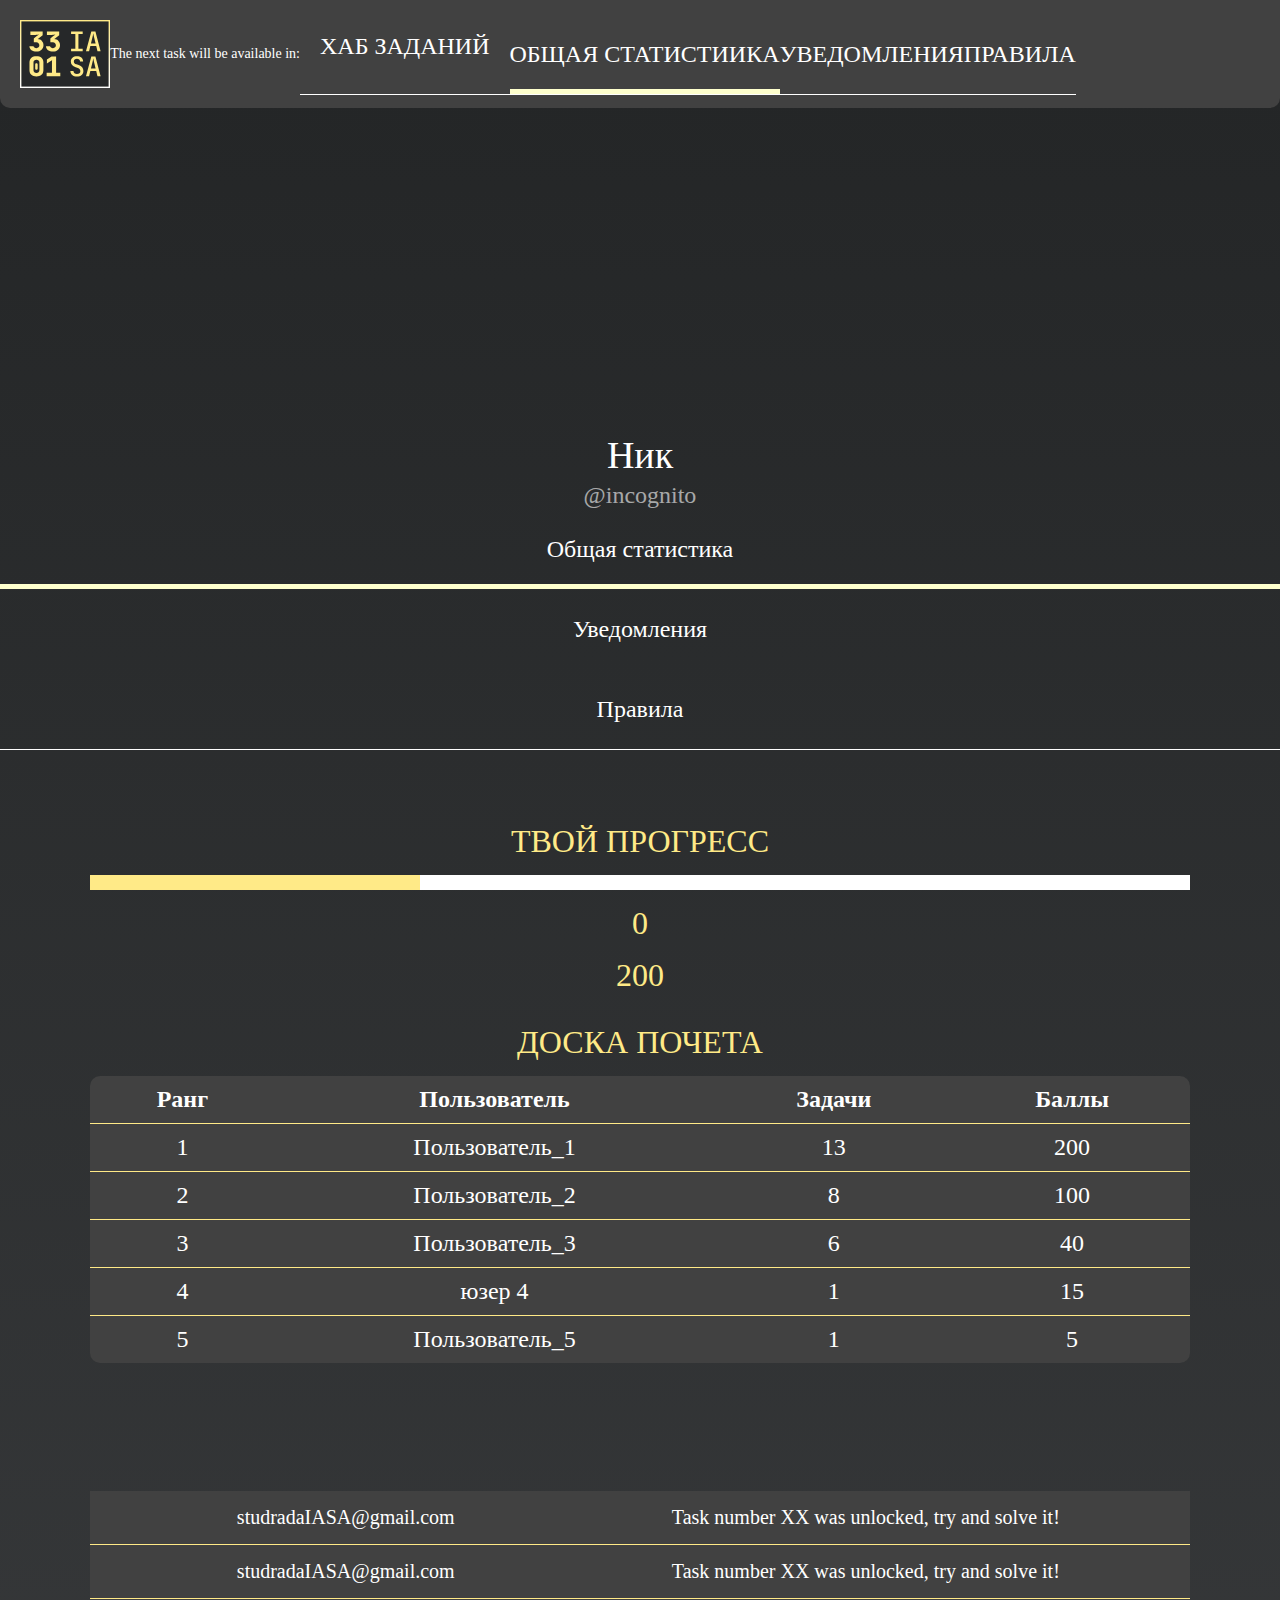
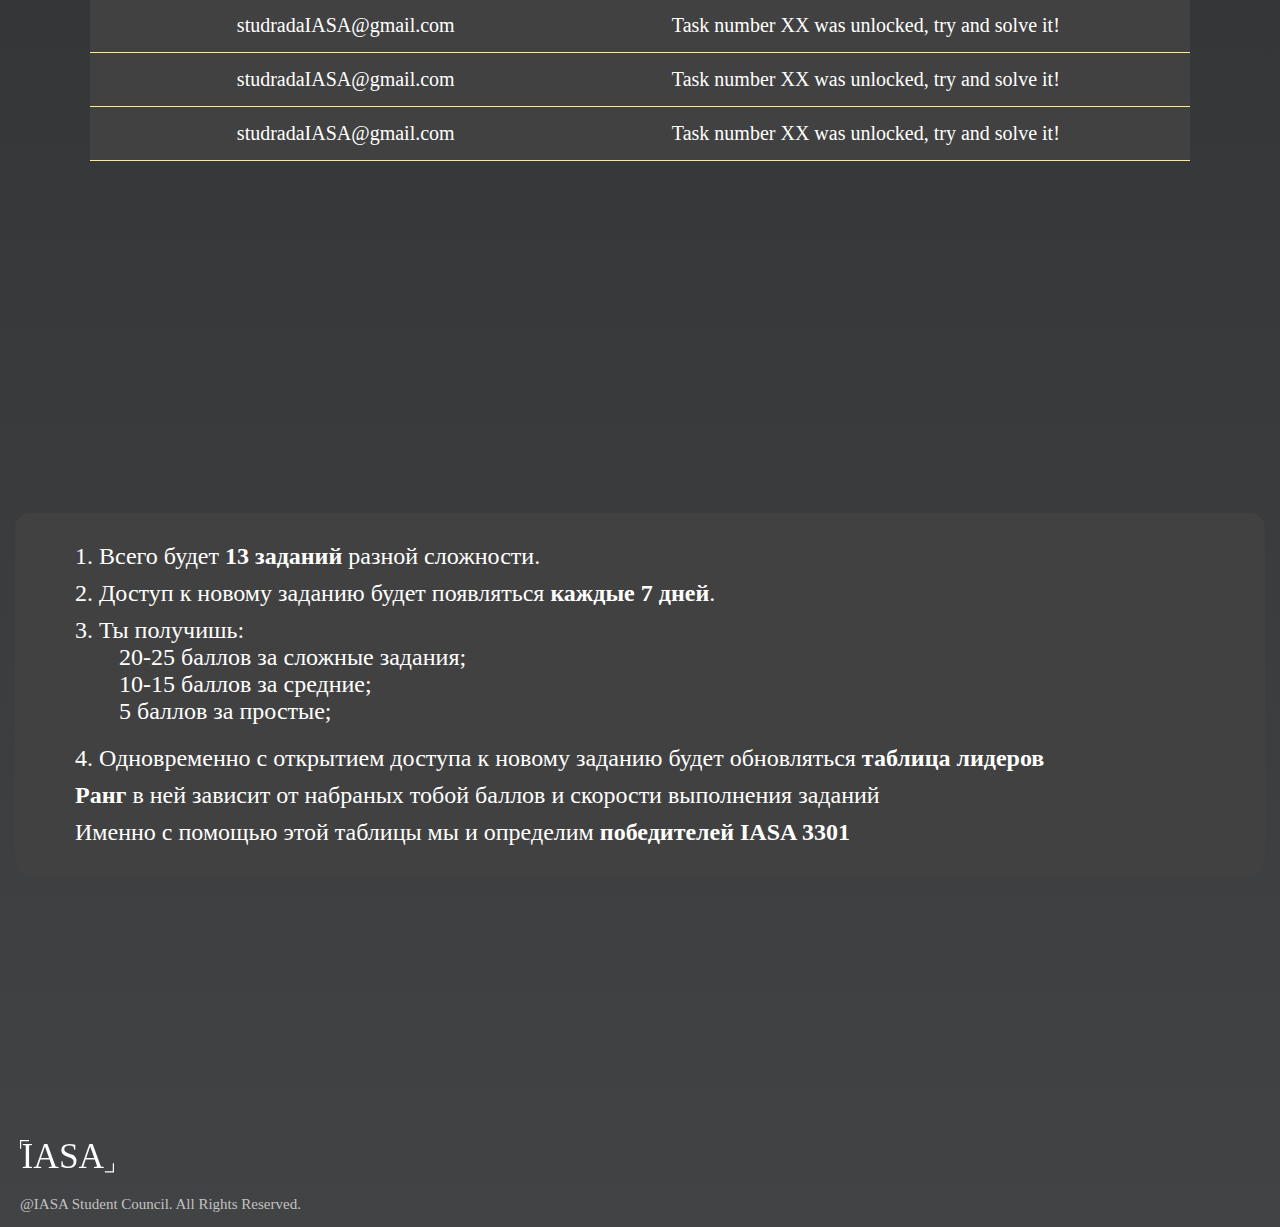
==== cab.html @ 68ad5650 "Mobile fixes 1" ====
<!DOCTYPE html>
<html lang="en">

<head>
  <meta charset="UTF-8">
  <meta name="viewport" content="width=device-width, initial-scale=1.0, shrink-to-fit=no">
  <meta http-equiv="X-UA-Compatible" content="ie=edge">
  <title>IASA 3301| Personal page</title>

  <link rel="stylesheet" type="text/css" href="https://stackpath.bootstrapcdn.com/bootstrap/4.5.0/css/bootstrap-grid.min.css">
  <link rel="stylesheet" href="fonts/sfui.css">
  <link rel="stylesheet" type="text/css" href="style.css">



</head>

<body>
  <header class="cab-header container-fluid">
    <div class="cab-header__inner container-md justify-content-between">
      <div class="picture col-2">
        <img src="img/logo-horizontal.svg" alt="">
      </div>
      <div class="timer col-4">
        <span class="timer__title">The next task will be available in:</span>
        <span class="timer__time" id="timer__time"></span>
      </div>
      <div class="menu col-2">
        <!--<div class="menu__button d-lg-none" id="menu__button">
          <img src="img/hamburger.svg" alt="">
        </div>
        <div class="menu_list d-none"></div>
        -->
        <nav class="site-navbar">

        <!-- site menu/nav -->
        <ul id="cab-triggers" class="triggers-holder d-flex d-lg-none">
          <li id="cab-trigger" class="cab-trigger"><a href="./tasks.html">Хаб заданий</a></li>
          <li id="cab-trigger-1" class="t-active cab-trigger">ОБЩАЯ СТАТИСТИИКА</li>
          <li id="cab-trigger-2" class="cab-trigger">УВЕДОМЛЕНИЯ</li>
          <li id="cab-trigger-3" class="cab-trigger">ПРАВИЛА</li>
        </ul>

        <!-- nav-toggler for mobile version only -->
        <button class="nav-toggler">
          <span></span>
        </button>
      </nav>
      </div>
    </div>
  </header>
  <main class="cab-main container-fluid">
    <div class="cab-main__inner container-md">
      <div class="cab-main-row row">
        <div class="cab-profile col-xs-12 col-sm-12 col-md-12 col-lg-3">
          <div class="img-holder"><img src="" alt=""></div>
          <div class="text" id="name-holder">Ник</div>
          <div class="text" id="tag-holder">@incognito</div>
        </div>
        <div class="col-xs-12 col-sm-12 col-md-12 col-lg-8">

          <div class="cab-tabs-holder container-fluid">
            <div class="row">
              <ul id="cab-triggers" class="triggers-holder row d-none d-sm-none d-md-nonde d-lg-flex justify-content-around">
                <li id="cab-trigger-1" class="t-active cab-trigger col-auto">Общая статистика</li>
                <li id="cab-trigger-2" class="cab-trigger col-auto">Уведомления</li>
                <li id="cab-trigger-3" class="cab-trigger col-auto">Правила</li>
              </ul>
              <div class="cab-tab container-fluid" id="cab-tabs-1">
                <div class="row"><h1 class="heading_holder">ТВОЙ ПРОГРЕСС</h1></div>

                <div class="progressbar row"><div class="progress" id="progress"></div></div>
                <div class="numbers row justify-content-between">
                  <span><h1 class="heading_holder">0</h1></span>
                  <span><h1 class="heading_holder">200</h1></span>
                </div>
                <div class="row"><h1 class="heading_holder">ДОСКА ПОЧЕТА</h1></div>
                <table id="users-table" class="users-table">
                 <tr>
                   <th>Ранг</th>
                   <th>Пользователь</th>
                   <th>Задачи</th>
                   <th>Баллы</th>
                 </tr>
                 <tr>
                   <td>1</td>
                   <td>Пользователь_1</td>
                   <td>13</td>
                   <td>200</td>
                 </tr>
                 <tr>
                   <td>2</td>
                   <td>Пользователь_2</td>
                   <td>8</td>
                   <td>100</td>
                 </tr>
                 <tr>
                   <td>3</th>
                   <td>Пользователь_3</th>
                   <td>6</th>
                   <td>40</th>
                 </tr>
                 <tr>
                   <td>4</th>
                   <td>юзер 4</th>
                   <td>1</th>
                   <td>15</th>
                 </tr>
                 <tr>
                   <td>5</th>
                   <td>Пользователь_5</th>
                   <td>1</th>
                   <td>5</th>
                 </tr>
                </table>
              </div>
              <div class="d-none row cab-tab container-fluid" id="cab-tabs-2">
                <table id="notific-table" class="notific-table container-fluid">
                 <tr class="row">
                   <td class="col-1"><img src="img/circle.svg" alt=""></td>
                   <td class="col-5">studradaIASA@gmail.com</td>
                   <td class="col-6">Task number XX was unlocked, try and solve it!</td>
                 </tr>
                 <tr class="row">
                   <td class="col-1"><img src="img/circle.svg" alt=""></td>
                   <td class="col-5">studradaIASA@gmail.com</td>
                   <td class="col-6">Task number XX was unlocked, try and solve it!</td>
                 </tr>
                 <tr class="row">
                   <td class="col-1"><img src="img/circle.svg" alt=""></td>
                   <td class="col-5">studradaIASA@gmail.com</td>
                   <td class="col-6">Task number XX was unlocked, try and solve it!</td>
                 </tr>
                 <tr class="row">
                   <td class="col-1"><img src="img/circle.svg" alt=""></td>
                   <td class="col-5">studradaIASA@gmail.com</td>
                   <td class="col-6">Task number XX was unlocked, try and solve it!</td>
                 </tr>
                 <tr class="row">
                   <td class="col-1"><img src="img/circle.svg" alt=""></td>
                   <td class="col-5">studradaIASA@gmail.com</td>
                   <td class="col-6">Task number XX was unlocked, try and solve it!</td>
                 </tr>
                </table>
              </div>
              <div class="d-none row justify-content-around cab-tab container-fluid" id="cab-tabs-3">
                <div class="container-fluid rules-block">
                  <p>1. Всего будет <b>13 заданий</b> разной сложности.</p>
                  <p>2. Доступ к новому заданию будет появляться <b>каждые 7 дней</b>.</p>
                  <p>3. Ты получишь:
                    <div class="rules-tasks">
                      <div class="circle">
                        <img src="img/circle-r.svg" alt="">
                      </div>
                      <div class="text">20-25 баллов за сложные задания;</div>
                    </div>
                    <div class="rules-tasks">
                      <div class="circle">
                        <img src="img/circle-y.svg" alt="">
                      </div>
                      <div class="text">10-15 баллов за средние;</div>
                    </div>
                    <div class="rules-tasks">
                      <div class="circle">
                        <img src="img/circle-g.svg" alt="">
                      </div>
                      <div class="text">5 баллов за простые;</div>
                    </div>
                  </p>

                  <p>4. Одновременно с открытием доступа к новому заданию будет обновляться <b>таблица лидеров</b></p>
                  <p><b>Ранг</b> в ней зависит от набраных тобой баллов и скорости выполнения заданий</p>
                  <p>Именно с помощью этой таблицы мы и определим <b>победителей IASA 3301</b></p>
                </div>
              </div>
            </div>


          </div>

        </div>
      </div>
  </main>
  <footer class="cab-footer container-fluid">
    <div class="container-md">
      <div class="row">
        <div class="col-4">
          <img id="f-logo" src="img/logo-SC.svg" alt="">
        </div>
        <div class="d-flex social-block col-8 col-md-6">
          <div class="row" style="margin:0;">
            <a href="/" class="social"><img src="img/inst.svg" alt=""></a>
            <a href="/" class="social"><img src="img/tlgr.svg" alt=""></a>
            <a href="/" class="social"><img src="img/link.svg" alt=""></a>
            <a href="/" class="social"><img src="img/face.svg" alt=""></a>
          </div>
          <div class="row" style="margin:0;font-size: 15px;">
            <p>@IASA Student Council. All Rights Reserved.</p>
          </div>
        </div>
      </div>
    </div>
  </footer>
  <script src="https://code.jquery.com/jquery-3.5.1.slim.min.js" integrity="sha384-DfXdz2htPH0lsSSs5nCTpuj/zy4C+OGpamoFVy38MVBnE+IbbVYUew+OrCXaRkfj" crossorigin="anonymous"></script>
  <script src="https://cdnjs.cloudflare.com/ajax/libs/gsap/1.18.0/TweenMax.min.js" type="text/javascript">

  </script>
  <script src="tabs.js" type="text/javascript"></script>
  <script src="timer.js" type="text/javascript"></script>
  <script src="menu.js" type="text/javascript">

  </script>
</body>

</html>
---- style.css ----
@font-face{
  font-family: 'JetBrains Mono';
  src: url('https://cdn.jsdelivr.net/gh/JetBrains/JetBrainsMono/web/woff2/JetBrainsMono-Regular.woff2') format('woff2'),
  url('https://cdn.jsdelivr.net/gh/JetBrains/JetBrainsMono/web/woff/JetBrainsMono-Regular.woff') format('woff'),
  url('https://cdn.jsdelivr.net/gh/JetBrains/JetBrainsMono/ttf/JetBrainsMono-Regular.ttf') format('truetype');
  font-weight: 400;
  font-style: normal;
}

b {
  font-family: "SF UI Display Medium";
}

@media (min-width: 576px) {
  .cab-tab {
    min-height: 50vh !important;
    border-radius: 0 0 15px 15px;
  }

  .cab-main .cab-tab {
    min-height: 70vh !important;
  }
}

@media (min-width: 768px) {
  .users-table {
    font-size: 24px !important;
  }
  .heading_holder {
    font-size: 32px !important;
  }
}

@media (min-width: 992px) {
  .personal_cab {
    width: 60% !important;
  }

  .timer span:last-child {
    font-size: 24px;
  }

}

@media (min-width: 1200px) {

}

*, *::after, *::before {
  box-sizing: border-box;
  margin: 0;
  padding: 0;
}

body {
  min-height: 100vh;
  width: 100%;
  display: flex;
  flex-direction: column;
  justify-content: space-between;
  background-color: transparent;
  line-height: 1;
  background-image: linear-gradient(#232526, #414345);
}

a:hover, button:hover, a:focus, button:focus {
  outline: none !important;
}


html {
  min-height: 100vh;

}

p {
  font-family: "SF UI Display Light", serif;
}

.full-height {
  height: 100vh;
}

.title {
  display: flex;
  flex-direction: column;
  position: relative;
  height: 100vh;
  padding: 5%;
}

.title>a {
  display: block;
  width: 10vh;
  height: 10vh;
}

#pic-main {
  width: 100%;
  height: auto;
}

#pic-sec {
  width: 100%;
  height: auto;
}

#arrow {
  width: 2vw;
  height: 2vw;
  position: absolute;
  right: 2.5vw;
  bottom: 2.5vw;
}

#tabs {
  min-height: 100vh;
  display: flex;
  flex-direction: column;
  align-items: center;
  color: #fff;
  font: 24px "SF UI Display Medium";
  padding: 0;
}

#tabs h1 {
  font-size: 30px;
  font-weight: medium;
  font-family: "SF UI Display Medium";
}

#tabs hr {
  width: 65%;
  height: 5px;
  background-color: #FFEA88;
}

.triggers-holder {
  width:100%;
  list-style-type: none;
  padding: 0;
  margin: 0;
  font-family: "SF UI Display Medium";
}

#tabs li {
  display: block;
}


#triggers {
  float: left;
  z-index: 5;
  font-size: 32px;
}

#trigger-1 {
  height: 80px;
  text-align: center;
  line-height: 80px;
  border-radius: 15px 15px 0 0;
  background-color: #76797C;
  cursor: pointer;
}


#trigger-2 {
  height: 80px;
  text-align: center;
  line-height: 80px;
  border-radius: 15px 15px 0 0;
  background-color: #595C5F;
  cursor: pointer;
}

#trigger-3 {
  height: 80px;
  text-align: center;

  line-height: 80px;
  border-radius: 15px 15px 0 0;
  background-color: #414141;
  cursor: pointer;
}
.tabs-container {
  padding: 0;
}

.tabs-1 {
  flex-direction: row !important;
  width: 100%;
  min-height: 100vh;
  margin: 0;
  background-color: #76797C;
}

.text {
  display: flex;
  flex-direction: column;
}

.text * {
  margin-top: 15px;
  line-height: 1.15em;
}

.picture {
  display: flex;
  flex-direction: column;
  justify-content: center;
}

.picture img {
  width: auto;
  height: 100%;
}

.tabs-2 {
  flex-direction: row !important;
  width: 100%;
  margin: 0;
  background-color: #595C5F;
  min-height: 100vh;
}

.tabs-3 {
  width: 100%;
  margin: 0;
  background-color: #414141;
  align-items: center;
  min-height: 100vh;
}

.tabs-container {
  display: flex;
  flex-direction: column;
  align-items: center;
}

#logo-v {
  width: 7vw;
  margin-top: 4vh;
}

.login {
  font-size: 24px;
  line-height: 60px;
  border-radius: 15px;
  height: 60px;
  display: flex;
  flex-direction: row;
  background-color: #2A2B2D;
  text-decoration: none;
  justify-content: space-around;
}

a.login:visited {
  color: white;
}

a.login:hover {
  color: white;
}

#f-logo {
  height: 40px;
  width: auto;
  margin-right: 15px;
}

.social {
  margin-right: 15px;
}

.base-footer {
  margin: 60px 0 !important;
}

.base-footer > div {
  flex-direction: column;

}

.cab-header {
  height: 12vh;
  display: flex;
  flex-direction: column;
  align-items: stretch;
  position: relative;
  color: white;
  padding: 20px;
  border-radius: 0px 0px 10px 10px;
  background-color: #414141;
}

.cab-header .picture {
  flex-direction: row;
  justify-content: start;
  padding: 0;
}

.cab-header__inner {
  max-height: 100%;
  display: flex;
  flex-direction: row;
  padding: 0;
}

.timer {
  display: flex;
  flex-direction: column;
  justify-content: center;
  font: 14px "JetBrains Mono";
  padding: 0;
}

.timer span {
  width: 100%;
  height: auto;
  text-align: center;
  font-size: 1em;
}



.menu {
  display: flex;
  flex-direction: column;
  justify-content: center;
  padding: 0;
  position: static;
}

.menu__button {
  display: flex;
  flex-direction: row;
  justify-content: end;
  height: 100%;
  width: 100%;
  padding: 10%;
}

.menu__button img {
  height: 100%;
  width: auto;
}

.cab-footer {
  color: #C2C2C2;
  padding: 15px 20px;
}

img[src="img/logo-SC.svg"] {
  filter: invert(100%) sepia(0%) saturate(7498%) hue-rotate(58deg) brightness(110%) contrast(101%);
}

.cab-footer .social-block {
  flex-direction: column;
}


.cab-main__inner {
  display: flex;
  flex-direction: row;
  justify-content: space-between;
  color: white;
  padding: 0;
}

.cab-main {
  min-height: 60vh;
  height: 100%;
  padding: 30px 0;
}

.cab-profile {
  padding: 0;
  display: flex;
  flex-direction: column;
  align-items: center;
}

.cab-profile__inner {
  padding: 0;
}

.cab-profile .img-holder {
  width: 30vmin;
  height: 30vmin;
  background-image: url("img/profile-background.svg");
  background-size: cover;
}

.cab-profile #name-holder {
  padding: 25px 0 5px 0;
  font: 38px "SF UI Display Medium";
}

#tag-holder {
  font: 24px "SF UI Display Medium";
  color: rgba(255, 255, 255, .6);
}

#triggers {
  font-size: 32px;
}

#cab-triggers {
  font-size: 24px;
}

#cab-trigger-1 {
  height: 80px;
  text-align: center;
  line-height: 80px;
  border-radius: 15px 15px 0 0;
  cursor: pointer;
}


#cab-trigger-2 {
  height: 80px;
  text-align: center;
  line-height: 80px;
  border-radius: 15px 15px 0 0;
  cursor: pointer;
}

#cab-trigger-3 {
  height: 80px;
  text-align: center;
  line-height: 80px;
  border-radius: 15px 15px 0 0;
  cursor: pointer;
}

.cab-trigger:hover {
  border-bottom: 3px solid #FEFFE4;
}

.cab-trigger.t-active {
  border-bottom: 5px solid #FEFFCD;
}

#cab-triggers {
  border-bottom: 1px solid #fff;
}
.cab-main-row {
  width: 100%;
  flex-direction: row;
  justify-content: space-between;
  color: white;
  padding: 0;
  margin: 0;
}

.cab-tab {
  width: 100%;
  display: flex;
  flex-direction: column;
  margin: 0;
  padding: 4.5% 7% 5.5% 7%;

}

.cab-tabs-holder {
  padding: 0;
  flex-direction: column;
}

.progressbar {
  background: #fff;
  height: 15px;
}

.progress {
  height: 100%;
  width: 30%;
  background: #FFEA87;
}

.cab-tab h1.heading_holder {
  font: 24px "JetBrains Mono";
  color: #FFEA87;
  text-align: center;
  margin: 15px auto;
}

.users-table {
  width: 100%;
  color: #fff;
  font: 12px "SF UI Display Medium";
  font-weight: normal;
  border-radius: 10px;
  background: #414141;
  border-collapse: collapse;
}

.users-table tr {
  border-bottom: 1px solid #FFEA87;
  text-align: center;
}

.users-table td, .users-table th {
  padding: 10px 15px;
}

.users-table tr:last-child {
  border: none;
}

.notific-table {
  width: 100%;
  color: #fff;
  font: 20px "SF UI Display Medium";
  border-collapse: collapse;
}

.notific-table tr {
  border-bottom: 1px solid #FFEA87;
  text-align: center;
  background: #414141;
  border-radius: 10px;
}

.notific-table td {
  padding: 15px 20px;
}

#cab-tabs-3 {
  padding: 50px 15px;
}

.rules-block {
  border-radius: 15px;
  padding: 20px 60px 30px 60px;
  background: #414141;
  font: 24px "SF UI Display Light";
}

.rules-block p {
  padding-top: 10px;
}

.rules-tasks {
  display: flex;
  flex-direction: row;
  width: 100%;
}

.circle {
  width: 29px;
  height: auto;
  margin-left: 15px;
}

.personal_cab {
  border: double 1px transparent;
  border-radius: 45px;
  background-image: linear-gradient(#5C5C5C, #5C5C5C), radial-gradient(circle at top left, #FFEA87 ,#FFF);
  background-origin: border-box;
  background-clip: content-box, border-box;
  justify-self: flex-end;
}

.personal_cab a{
  text-decoration: underline transparent;

}

.personal_cab .row {
  margin: 0;
}

.avatar-holder {
  padding: 0;
  width:auto;
}

.text-holder {
  padding: 0;
}

.profile-link .row:last-child {
  justify-content: end;
  height: 100%;
}

.personal_cab p{
  display: flex;
  width: 100%;
  text-align: center;
  text-decoration: none;
  color: #FFF;
  font-size: 16px;
  margin: auto  0;
  margin-right: 22.5px;
  margin-left: 10px;

}

.avatar{
  width: auto;
  height: 100%;
}


.task_num{
  font-family: JetBrains Mono, monospace;
  font-style: normal;
  font-weight: normal;
  font-size: 35px;
  /* or 35px */
  margin-top: 40px;
  text-align: center;

  color: #FEFFCD;
}

.task_lvl{
  margin-top: 40px;
  margin-left: 27.5%;
  color: #FEFFCD;
}

.task{
  height: 320px;
  width: 320px;
  margin-left: 30px;
  background-color: #76797C;
  margin-bottom: 100px;
  margin-top: 70px;
  border-radius: 10px;
  border: none;
  font-family: SF UI Display, serif;
  font-style: normal;
  font-weight: normal;
  font-size: 150px;
  line-height: 100%;

  color: #FFFFFF;
}

.task_1_container{
  margin-top: 0%;
  margin-left: 16%;
}

.task_2_container{
  margin-top: -12%;
  margin-left: 16%;
}

.task_3_container{
  margin-left: 33%;
}

#closed{
  background-image: url("img/Lock.svg");
  background-repeat: no-repeat;
  background-position: center;
  pointer-events: none;

}

.task p{
  font-family: SF UI Display, serif;
  font-style: normal;
  font-weight: normal;
  font-size: 150px;

  text-align: center;

  color: #FFFFFF;
}

.modal {
  position: fixed;
  top: 50%;
  left: 50%;
  transform: translate(-50%, -50%) scale(0);
  transition: 200ms ease-in-out;
  border: 0px solid;
  border-radius: 10px;
  z-index: 10;
  color: #FFF;
  background: linear-gradient(180deg, #232526 0%, #414345 92.19%);
  width: 945px;
  max-width: 80%;
}

.modal.active {
  transform: translate(-50%, -50%) scale(1);
}

.modal-header {
  padding: 10px 15px;
  display: flex;
  justify-content: space-between;
  align-items: center;
  text-align: center;
  margin-bottom: 50px;
}

.modal-header .modal-title {
  margin-top: 5px;
  margin-left: 5px;
  font-family: SF UI Display, serif;
  font-style: normal;
  font-weight: normal;
  font-size: 40px;
}

.modal-header .close-button {
  cursor: pointer;
  border: none;
  outline: none;
  background: none;
  color: #FFF;
  font-size: 2.5rem;
  font-weight: bold;
}

.modal-body {
  justify-content: center;
  padding: 10px 15px;
}

.task1{
  margin-left: 10%;
  margin-bottom: 50px;
}

.task2{
  margin-left: 36%;
  margin-bottom: 50px;
  width: 250px;
}

.task2txt{
  margin-left: 22%;
  margin-bottom: 50px;
  width: 699px;
  height: 79px;


  font-family: JetBrains Mono, serif;
  font-style: normal;
  font-weight: normal;
  font-size: 18px;
  line-height: 22px;
  display: flex;
  align-items: center;
  text-align: center;

  color: #FFFFFF;
}

.task3{
  width: 657px;
  height: 319px;
  margin-left: 15%;
  margin-bottom: 20px;
}

.task4img{
  margin-left: 11.5%;
  margin-bottom: 30px;
}

.task9img{
  width: 354px;
  height: 360px;
  margin-left: 31%;
  margin-bottom: 30px;
}

.task4{
  margin-left: 11%;
  margin-bottom: 10px;
  color: #FFEA87;


  font-family: JetBrains Mono, monospace;
  font-style: normal;
  font-weight: normal;
  font-size: 28px;
  display: flex;
  align-items: center;
}

.task6img{
  margin-bottom: 40px;
  margin-left: 32%;
}

.task7{
  font-family: "SF UI Display", serif;
  font-weight: lighter;
  font-size: 36px;
  text-align: center;
  margin-bottom: 60px;
}
.task8{
  font-family: JetBrains Mono,monospace;
  font-style: normal;
  font-weight: normal;
  font-size: 12px;
  margin-bottom: 40px;

  text-align: center;

  color: #FFFFFF;
}

.task8head{
  font-family: SF UI Display, serif;
  font-style: normal;
  font-weight: normal;
  font-size: 24px;
  text-align: center;
  margin-bottom: 40px;

  color: #FFFFFF;

}

.task11head{
  font-family: SF UI Display,serif;
  font-style: normal;
  font-weight: normal;
  font-size: 24px;
  /* identical to box height */
  text-align: center;
  margin-bottom: 70px;
  color: #FFFFFF;
}

.task11{
  font-family: SF UI Display;
  font-style: normal;
  font-weight: normal;
  font-size: 24px;
  line-height: 29px;
  margin-left: 10%;
  text-indent: 15px;
  margin-bottom: 50px;
  color: #FFFFFF;
}

.task11 a{
  color: #FEFFCD;;
}

.task12{
  font-family: JetBrains Mono, monospace;
  font-style: normal;
  font-weight: normal;
  font-size: 18px;
  line-height: 22px;

  color: #FFFFFF;
  width: 821px;
}

.task13txt{
  margin-left: 11%;
  margin-bottom: 50px;
  width: 699px;
  height: 79px;


  font-family: JetBrains Mono, serif;
  font-style: normal;
  font-weight: normal;
  font-size: 18px;
  line-height: 22px;
  text-align: center;

  color: #FFFFFF;
}

.task12hint{
  font-family: SF UI Display;
  font-style: normal;
  font-weight: normal;
  font-size: 30px;
  line-height: 36px;
  text-align: center;
  margin-top: 30px;
  margin-bottom: 30px;
  color: #FFFFFF;

}

.answer p{
  margin-left: 15%;
  margin-bottom: 30px;
  font-size: 36px}

.answer input{
  width: 480px;
  height: 51px;
  color: #FFF;
  font-size: 32px;
  margin-left: 10px;
  border: double 1px transparent;
  border-radius: 10px;
  background-image: linear-gradient(#5C5C5C, #5C5C5C), radial-gradient(circle at top left, #FFEA87 ,#FFF);
  background-origin: border-box;
  background-clip: content-box, border-box;
}

.submit{
  width: 182px;
  height: 51px;
  align-content: center;
  margin-left: 40%;
  margin-bottom: 20px;
  color: #FFF;
  font-family: "SF UI Display", serif;
  font-size: 30px;
  background: #76797C;
  border: 1px solid #FFFFFF;
  box-sizing: border-box;
  border-radius: 25px;
}
#overlay {
  position: fixed;
  opacity: 0;
  transition: 200ms ease-in-out;
  top: 0;
  left: 0;
  right: 0;
  bottom: 0;
  background-color: rgba(0, 0, 0, .5);
  pointer-events: none;
}

#overlay.active {
  opacity: 1;
  pointer-events: all;
}

#active1{
  background: linear-gradient(180deg, #88FF64 0%, #D7FCCC 100%);
  color: #252728;
}

#active2{
  background: linear-gradient(180deg, #FF9900 0%, #FFB74A 47.92%, #FBDCAD 100%);
  color: #252728;
  border: none;
}

#active3{
  background: linear-gradient(180deg, #E35E5E 0%, #F47979 47.4%, #FFA0A0 100%);
  color: #252728;
  border: none;
}

.task_lvl_HARD {
  margin-top: 40px;
  margin-left: 20%;
  color: #FEFFCD;
}

#carousel {
  display: flex;
  flex-direction: column-reverse;
}

.carousel-inner {
  height: 90vh;
}

.carousel-indicators li {
  width: 10px;
  height: 10px;
  border-radius: 100%;
}

.toggle {
    align-items: center;
    cursor: pointer;
    display: flex;
    flex-flow: row nowrap;
    justify-content: space-between;
    z-index: 55;
}

.toggle .text {
      font-size: 18px;
      transform: translate3d(0,0,0);
}

.menu-container {
  display: flex;
  justify-content: end;
}

.menu .icon {
    display: block;
    height: 25px;

    width: 35px;
    transform: rotateZ(0);
}

.menu .icon div {
    background-color: #fff;
    height: 2px;
    left: 0;
    position: absolute;
    width: 100%;
}

.menu .icon div.middle {
    top: 50%;
    transform: translateY(-50%);
}

.menu .icon div.bottom {
    bottom: 0;
}

.navbar-area {
  background: rgba(0,0,0,.6);
  border-bottom: 1px solid #000;
}
.site-navbar {
  display: flex;
  justify-content: space-between;
  align-items: center;
}
a.site-logo {
  font-size: 26px;
  font-weight: 800;
  text-transform: uppercase;
  color: #fff;
  text-decoration: none;
}
.site-navbar ul {
  margin: 0;
  padding: 0;
  list-style: none;
  display: flex;
}
.site-navbar ul li a {
  color: #fff;
  padding: 20px;
  display: block;
  text-decoration: none;
  text-transform: uppercase;
}
.site-navbar ul li a:hover {
  background: rgba(255,255,255,.1);
}
/* navbar regular css end */


/* nav-toggler css start */
.nav-toggler {
  border: 3px solid #fff;
  padding: 5px;
  background-color: transparent;
  cursor: pointer;
  height: 39px;
  display: none;
}
.nav-toggler span,
.nav-toggler span:before,
.nav-toggler span:after {
  width: 28px;
  height: 3px;
  background-color: #fff;
  display: block;
  transition: .3s;
}
.nav-toggler span:before {
  content: '';
  transform: translateY(-9px);
}
.nav-toggler span:after {
  content: '';
  transform: translateY(6px);
}
.nav-toggler.toggler-open span {
  background-color: transparent;
}
.nav-toggler.toggler-open span:before {
  transform: translateY(0px) rotate(45deg);
}
.nav-toggler.toggler-open span:after {
  transform: translateY(-3px) rotate(-45deg);
}

@media screen and (max-width: 992px) {
  .container {
    max-width: 720px;
  }
  /* navbar css for mobile start */
  .nav-toggler{
    display: block;
  }
  .site-navbar {
    min-height: 60px;
    display: flex;
    justify-content: end;
  }
  .site-navbar ul {
      position: absolute;
      width: 100%;
      height: 88vh;
      left: 0;
      top: 12vh;
      flex-direction: column;
      align-items: center;
      border-top: 1px solid #444;
      background-color: rgba(0,0,0,.75);
      max-height: 0;
      overflow: hidden;
      transition: .3s;
      z-index: 50;
    }
  .site-navbar ul li {
    width: 100%;
    text-align: center;
  }
  .site-navbar ul li a {
    padding: 25px;
  }

  .site-navbar ul.open {
    max-height: 100vh;
    overflow: visible;
  }
  .intro-area h2 {
    font-size: 36px;
    margin-bottom: 15px;
  }
  /* navbar css for mobile end */
}
/* mobile breakpoint end */
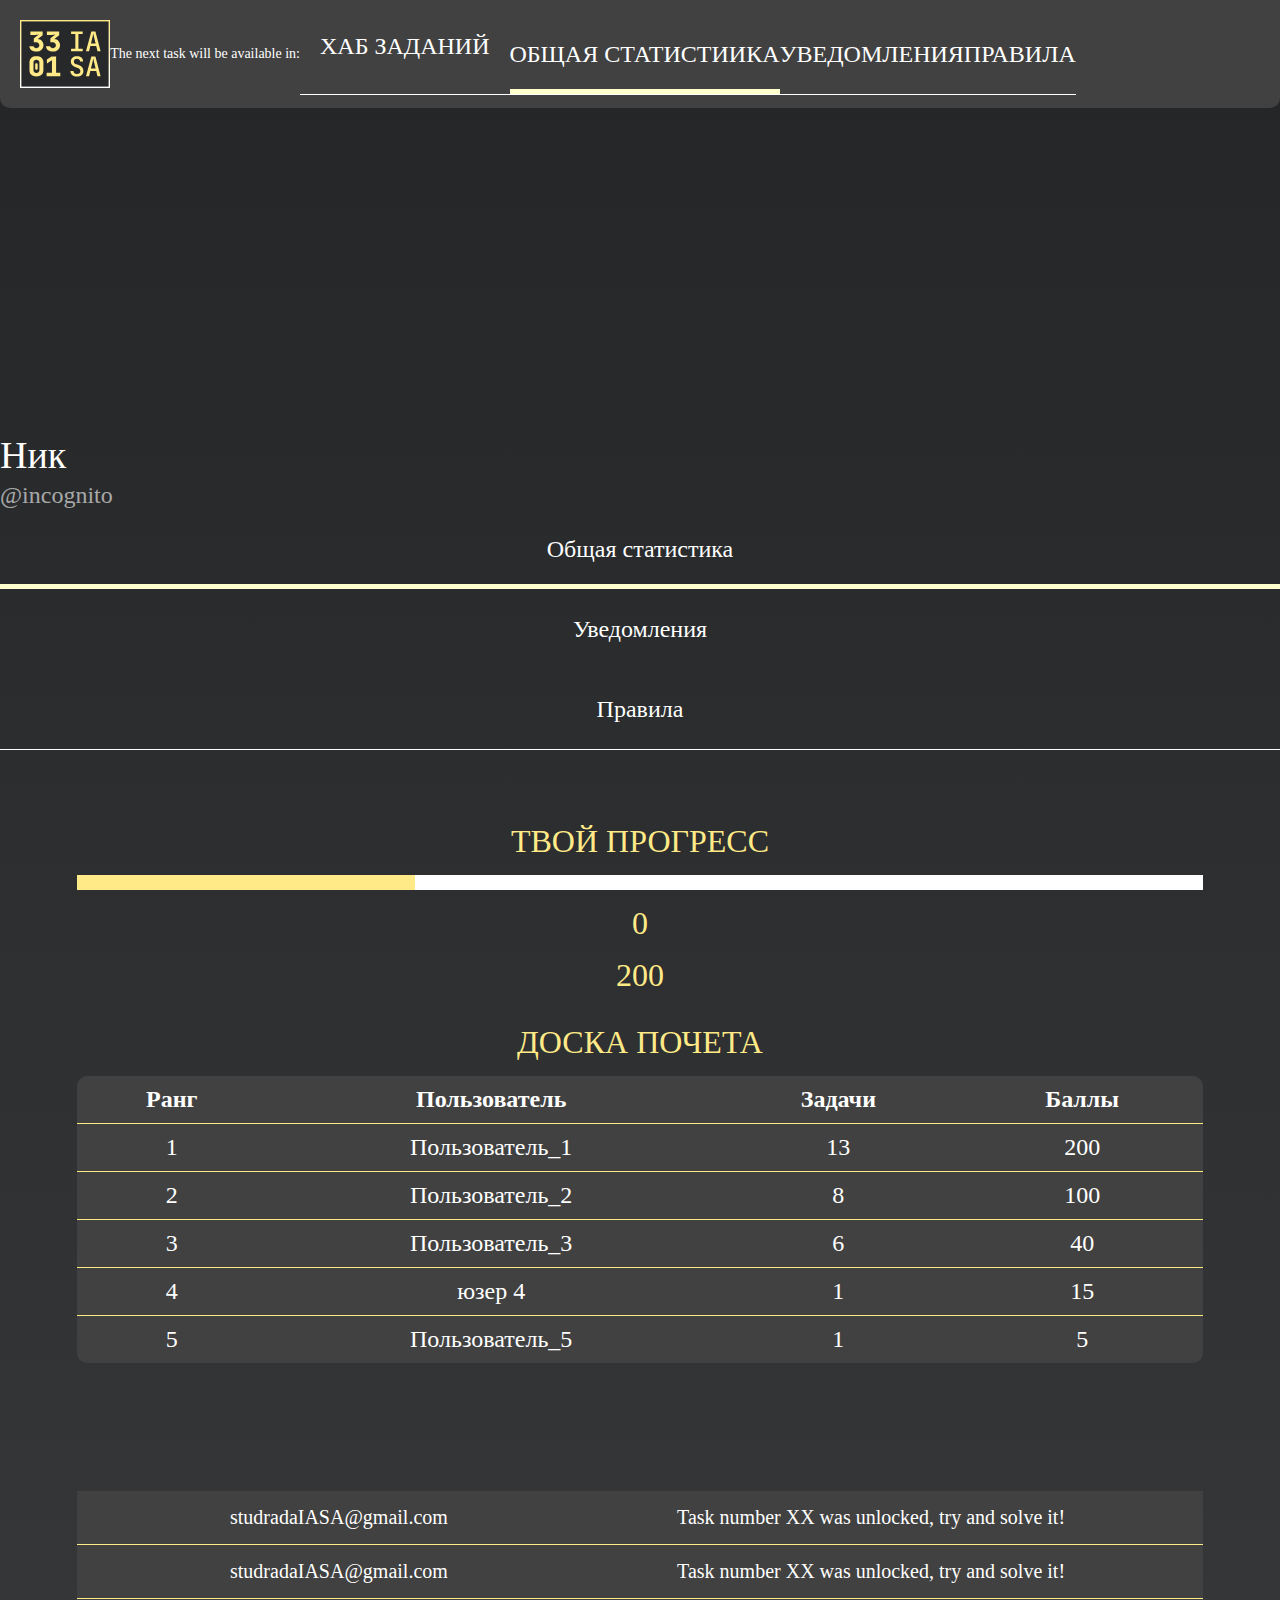
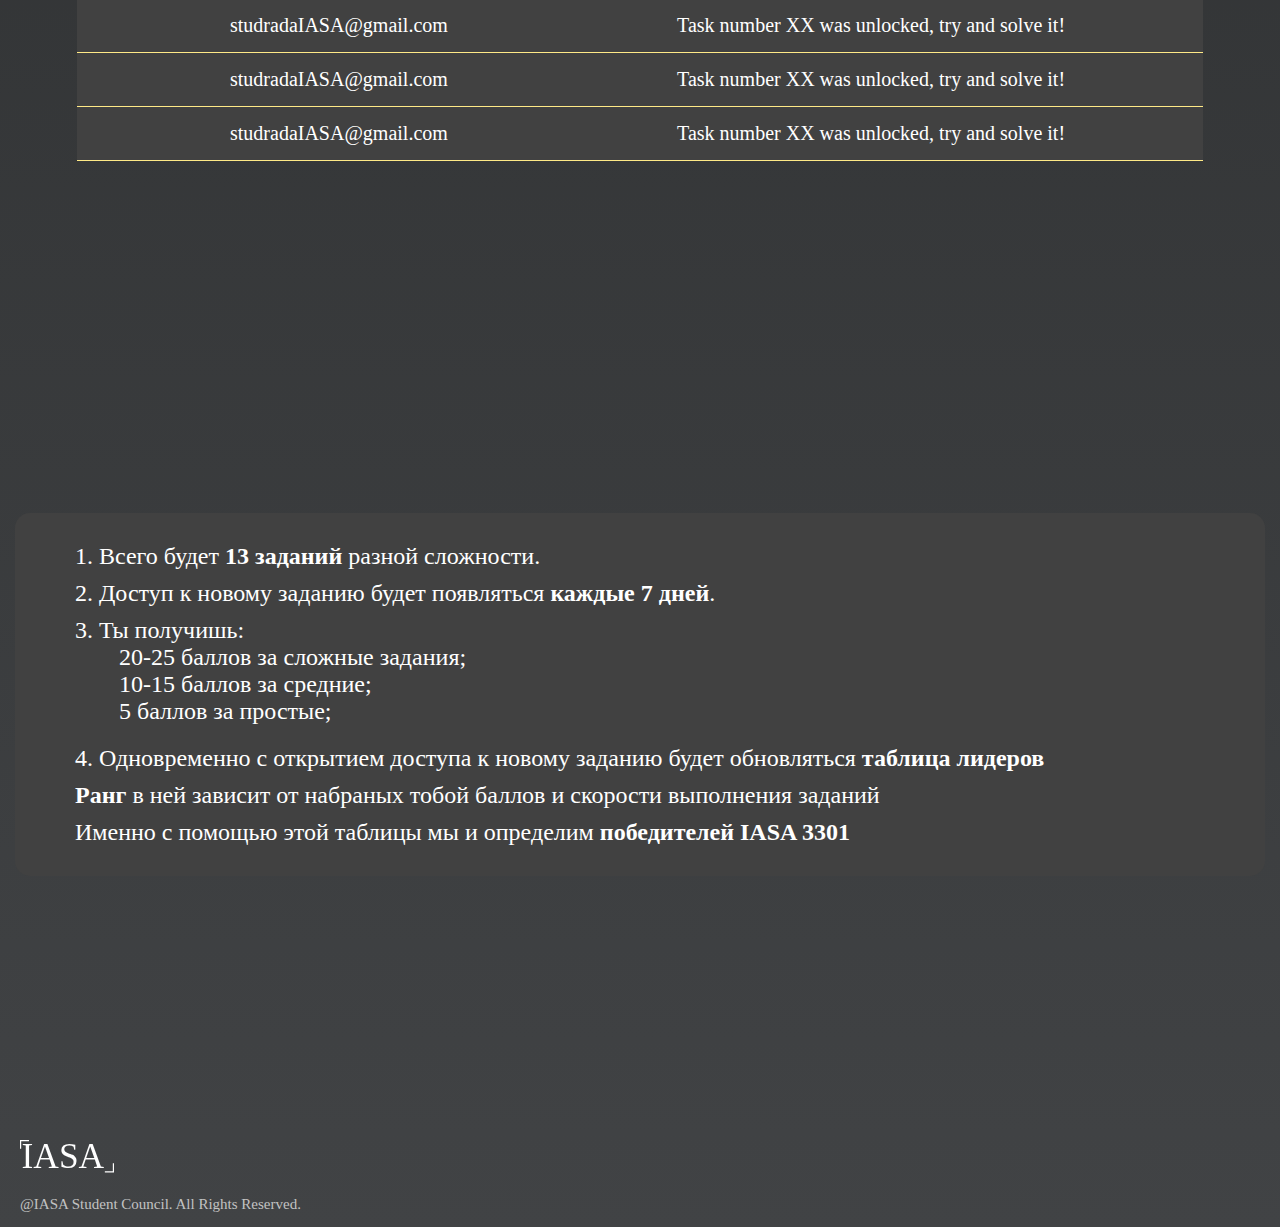
==== commit 29ab3ec2: "Mobile fixes 2" ====
--- a/cab.html
+++ b/cab.html
@@ -62,9 +62,9 @@
           <div class="cab-tabs-holder container-fluid">
             <div class="row">
               <ul id="cab-triggers" class="triggers-holder row d-none d-sm-none d-md-nonde d-lg-flex justify-content-around">
-                <li id="cab-trigger-1" class="t-active cab-trigger col-auto">Общая статистика</li>
-                <li id="cab-trigger-2" class="cab-trigger col-auto">Уведомления</li>
-                <li id="cab-trigger-3" class="cab-trigger col-auto">Правила</li>
+                <li id="m-cab-trigger-1" class="t-active cab-trigger col-auto">Общая статистика</li>
+                <li id="m-cab-trigger-2" class="cab-trigger col-auto">Уведомления</li>
+                <li id="m-cab-trigger-3" class="cab-trigger col-auto">Правила</li>
               </ul>
               <div class="cab-tab container-fluid" id="cab-tabs-1">
                 <div class="row"><h1 class="heading_holder">ТВОЙ ПРОГРЕСС</h1></div>
@@ -184,10 +184,10 @@
   <footer class="cab-footer container-fluid">
     <div class="container-md">
       <div class="row">
-        <div class="col-4">
+        <div class="col-auto">
           <img id="f-logo" src="img/logo-SC.svg" alt="">
         </div>
-        <div class="d-flex social-block col-8 col-md-6">
+        <div class="d-flex social-block col-6 col-md-4">
           <div class="row" style="margin:0;">
             <a href="/" class="social"><img src="img/inst.svg" alt=""></a>
             <a href="/" class="social"><img src="img/tlgr.svg" alt=""></a>
--- a/style.css
+++ b/style.css
@@ -40,6 +40,10 @@
     font-size: 24px;
   }
 
+  .cab-profile {
+    align-items: start !important;
+  }
+
 }
 
 @media (min-width: 1200px) {
@@ -182,6 +186,8 @@
   background-color: #414141;
   cursor: pointer;
 }
+
+
 .tabs-container {
   padding: 0;
 }
@@ -358,6 +364,11 @@
   flex-direction: column;
 }
 
+.cab-footer .row {
+  justify-content: start;
+}
+
+
 
 .cab-main__inner {
   display: flex;
@@ -434,6 +445,31 @@
   cursor: pointer;
 }
 
+#m-cab-trigger-1 {
+  height: 80px;
+  text-align: center;
+  line-height: 80px;
+  border-radius: 15px 15px 0 0;
+  cursor: pointer;
+}
+
+
+#m-cab-trigger-2 {
+  height: 80px;
+  text-align: center;
+  line-height: 80px;
+  border-radius: 15px 15px 0 0;
+  cursor: pointer;
+}
+
+#m-cab-trigger-3 {
+  height: 80px;
+  text-align: center;
+  line-height: 80px;
+  border-radius: 15px 15px 0 0;
+  cursor: pointer;
+}
+
 .cab-trigger:hover {
   border-bottom: 3px solid #FEFFE4;
 }
@@ -459,7 +495,7 @@
   display: flex;
   flex-direction: column;
   margin: 0;
-  padding: 4.5% 7% 5.5% 7%;
+  padding: 4.5% 6% 5.5% 6%;
 
 }
 
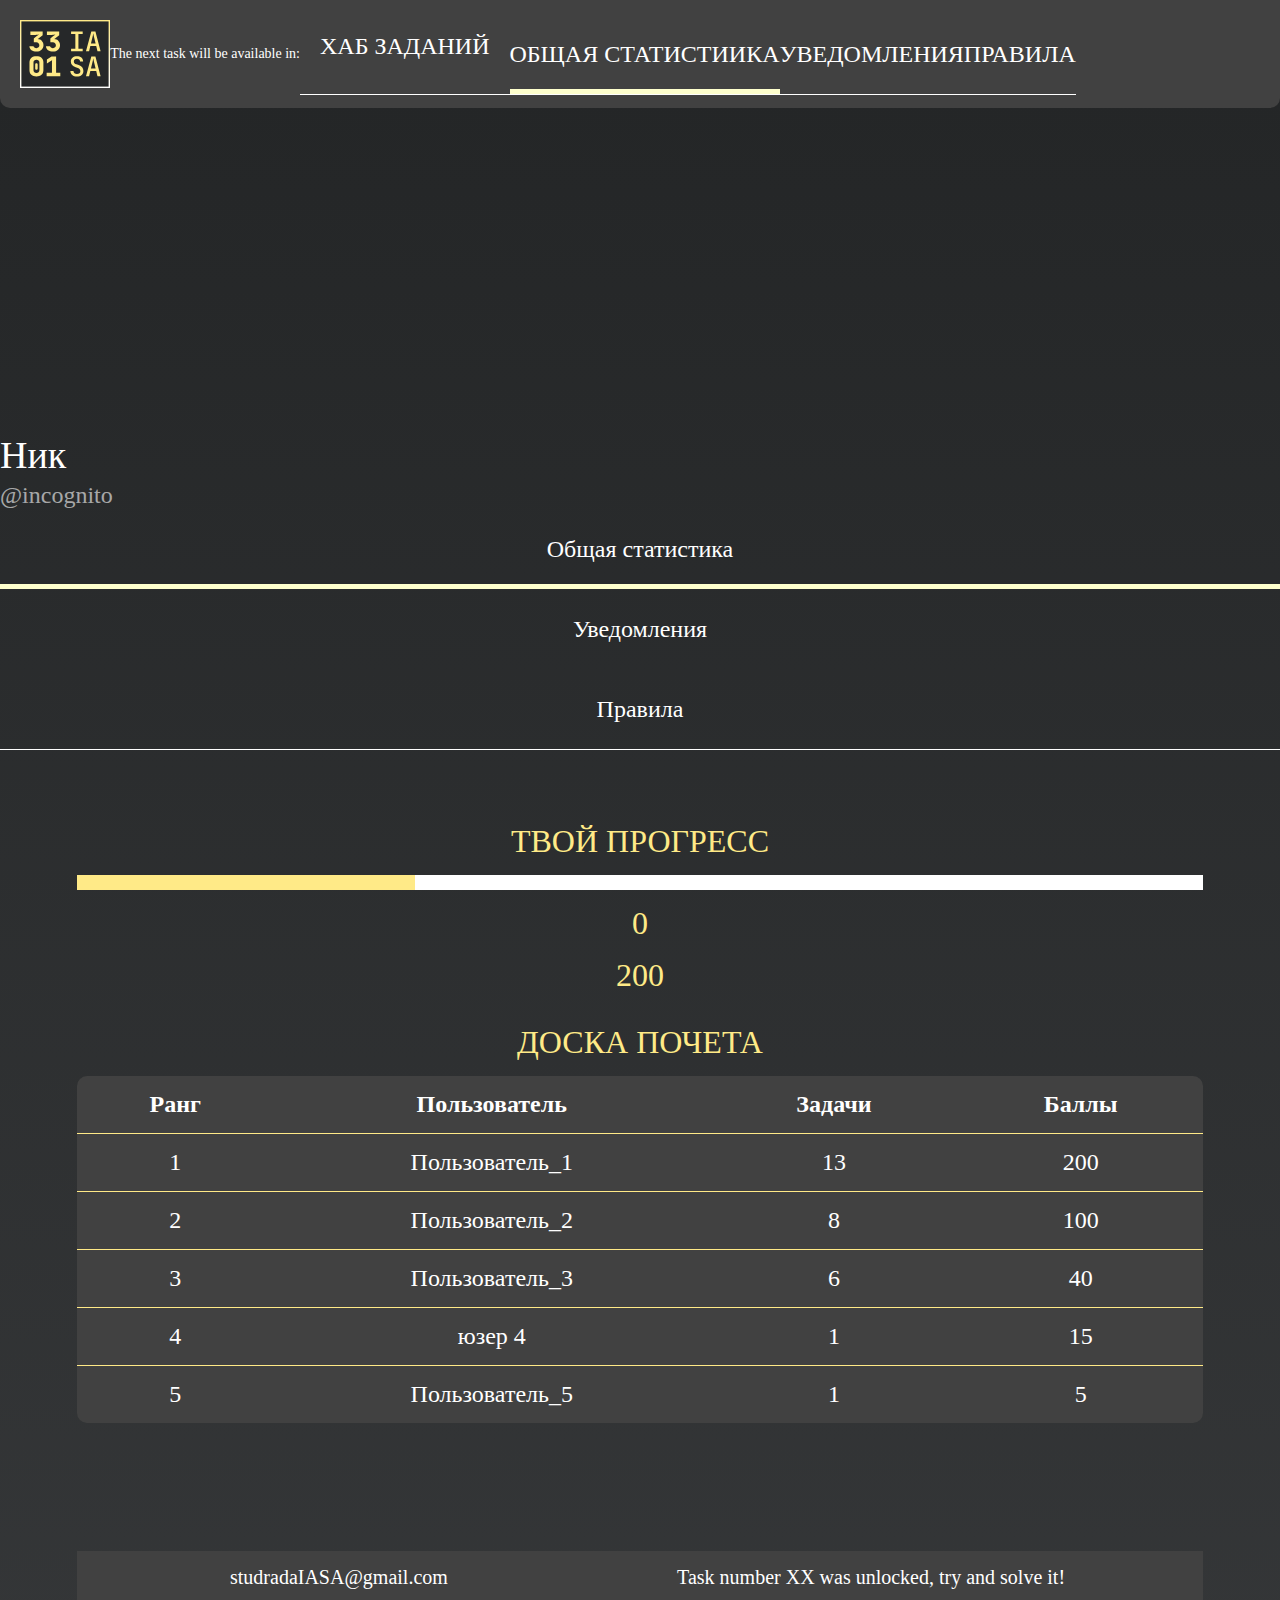
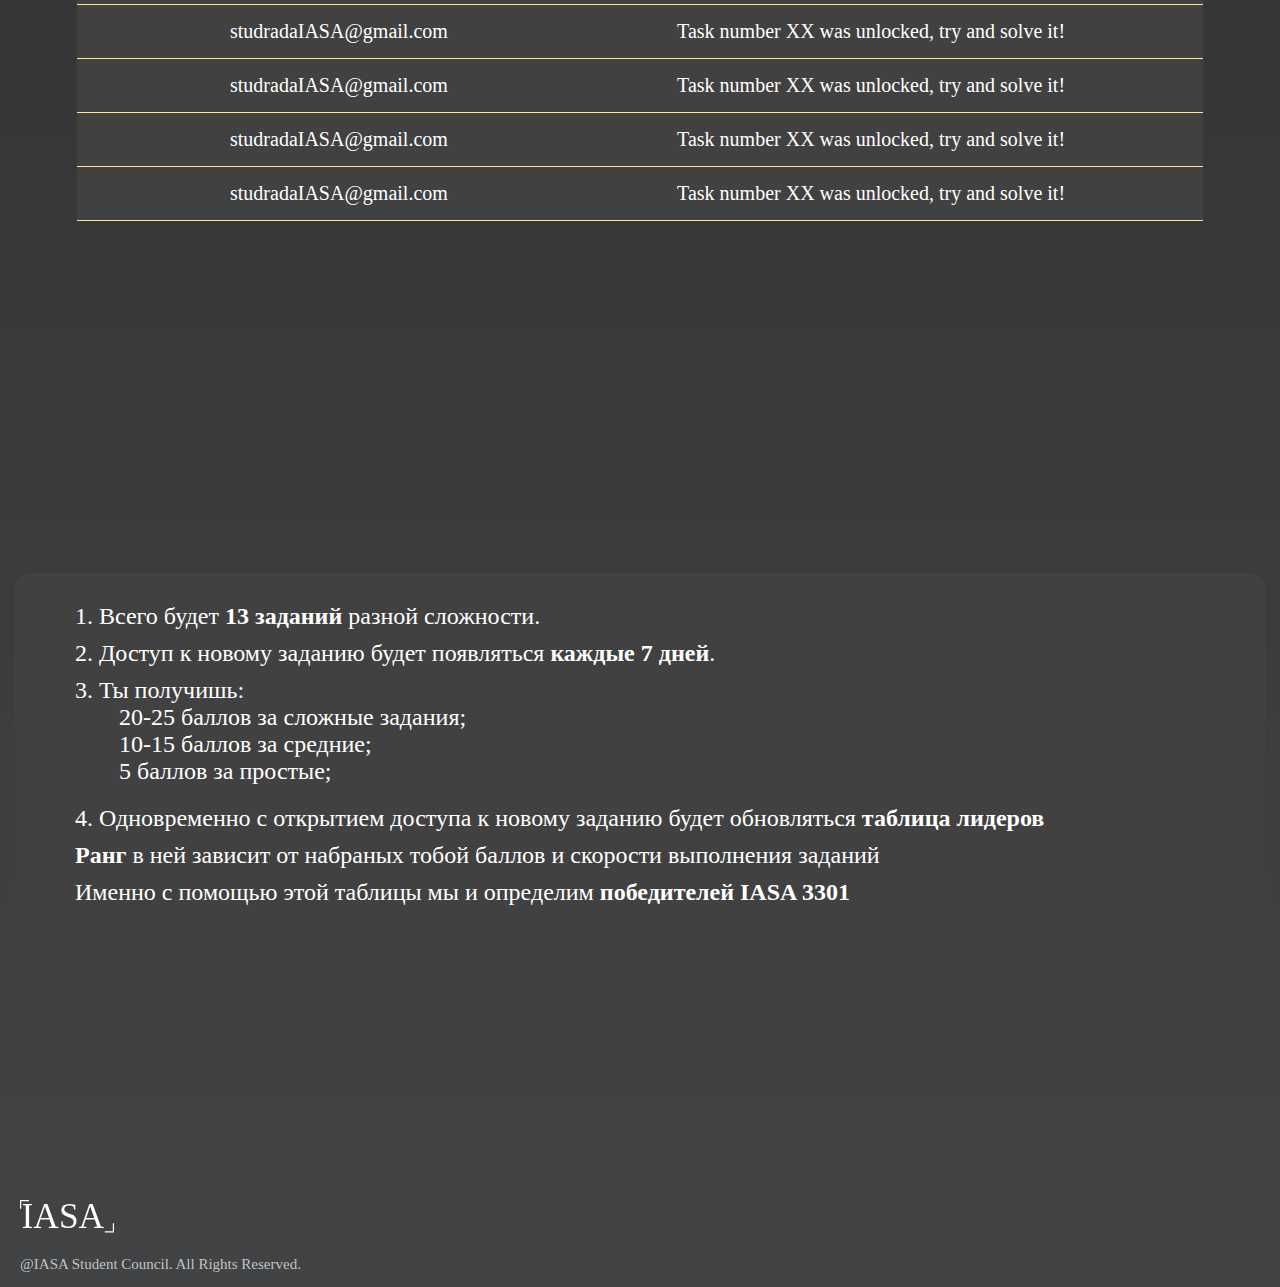
==== commit e00f4ff4: "Fixes 3" ====
--- a/cab.html
+++ b/cab.html
@@ -10,16 +10,16 @@
   <link rel="stylesheet" type="text/css" href="https://stackpath.bootstrapcdn.com/bootstrap/4.5.0/css/bootstrap-grid.min.css">
   <link rel="stylesheet" href="fonts/sfui.css">
   <link rel="stylesheet" type="text/css" href="style.css">
-
-
-
+  
 </head>
 
 <body>
   <header class="cab-header container-fluid">
     <div class="cab-header__inner container-md justify-content-between">
       <div class="picture col-2">
-        <img src="img/logo-horizontal.svg" alt="">
+        <a href="./tasks.html">
+          <img src="img/logo-horizontal.svg" alt="">
+        </a>
       </div>
       <div class="timer col-4">
         <span class="timer__title">The next task will be available in:</span>
@@ -116,30 +116,30 @@
               </div>
               <div class="d-none row cab-tab container-fluid" id="cab-tabs-2">
                 <table id="notific-table" class="notific-table container-fluid">
+                  <tr class="row">
+                    <td class="col-2 col-md-1"><img src="img/circle.svg" alt=""></td>
+                    <td class="col-10 col-md-5">studradaIASA@gmail.com</td>
+                    <td class="col-12 col-md-6">Task number XX was unlocked, try and solve it!</td>
+                  </tr>
+                  <tr class="row">
+                    <td class="col-2 col-md-1"><img src="img/circle.svg" alt=""></td>
+                    <td class="col-10 col-md-5">studradaIASA@gmail.com</td>
+                    <td class="col-12 col-md-6">Task number XX was unlocked, try and solve it!</td>
+                  </tr>
                  <tr class="row">
-                   <td class="col-1"><img src="img/circle.svg" alt=""></td>
-                   <td class="col-5">studradaIASA@gmail.com</td>
-                   <td class="col-6">Task number XX was unlocked, try and solve it!</td>
+                   <td class="col-2 col-md-1"><img src="img/circle.svg" alt=""></td>
+                   <td class="col-10 col-md-5">studradaIASA@gmail.com</td>
+                   <td class="col-12 col-md-6">Task number XX was unlocked, try and solve it!</td>
                  </tr>
                  <tr class="row">
-                   <td class="col-1"><img src="img/circle.svg" alt=""></td>
-                   <td class="col-5">studradaIASA@gmail.com</td>
-                   <td class="col-6">Task number XX was unlocked, try and solve it!</td>
+                   <td class="col-2 col-md-1"><img src="img/circle.svg" alt=""></td>
+                   <td class="col-10 col-md-5">studradaIASA@gmail.com</td>
+                   <td class="col-12 col-md-6">Task number XX was unlocked, try and solve it!</td>
                  </tr>
                  <tr class="row">
-                   <td class="col-1"><img src="img/circle.svg" alt=""></td>
-                   <td class="col-5">studradaIASA@gmail.com</td>
-                   <td class="col-6">Task number XX was unlocked, try and solve it!</td>
-                 </tr>
-                 <tr class="row">
-                   <td class="col-1"><img src="img/circle.svg" alt=""></td>
-                   <td class="col-5">studradaIASA@gmail.com</td>
-                   <td class="col-6">Task number XX was unlocked, try and solve it!</td>
-                 </tr>
-                 <tr class="row">
-                   <td class="col-1"><img src="img/circle.svg" alt=""></td>
-                   <td class="col-5">studradaIASA@gmail.com</td>
-                   <td class="col-6">Task number XX was unlocked, try and solve it!</td>
+                   <td class="col-2 col-md-1"><img src="img/circle.svg" alt=""></td>
+                   <td class="col-10 col-md-5">studradaIASA@gmail.com</td>
+                   <td class="col-12 col-md-6">Task number XX was unlocked, try and solve it!</td>
                  </tr>
                 </table>
               </div>
--- a/style.css
+++ b/style.css
@@ -26,9 +26,23 @@
   .users-table {
     font-size: 24px !important;
   }
+
+  .users-table td, .users-table th {
+    padding: 15px 20px !important;
+  }
+
   .heading_holder {
     font-size: 32px !important;
   }
+
+  #tabs h1 {
+    font-size: 30px !important;
+  }
+
+  #tabs {
+    font-size: 24px !important;
+  }
+
 }
 
 @media (min-width: 992px) {
@@ -74,7 +88,7 @@
 
 html {
   min-height: 100vh;
-
+  scroll-behavior: smooth;
 }
 
 p {
@@ -115,6 +129,16 @@
   position: absolute;
   right: 2.5vw;
   bottom: 2.5vw;
+  transition: all 1s ease;
+}
+
+#arrow:hover {
+  transform: translateY(-60%);
+}
+
+#arrow img {
+  width: 100%;
+  height: auto;
 }
 
 #tabs {
@@ -123,13 +147,12 @@
   flex-direction: column;
   align-items: center;
   color: #fff;
-  font: 24px "SF UI Display Medium";
+  font: 18px "SF UI Display Medium";
   padding: 0;
 }
 
 #tabs h1 {
-  font-size: 30px;
-  font-weight: medium;
+  font-size: 24px;
   font-family: "SF UI Display Medium";
 }
 
@@ -187,6 +210,10 @@
   cursor: pointer;
 }
 
+.cab-tab .image {
+  padding: 25px;
+}
+
 
 .tabs-container {
   padding: 0;
@@ -214,6 +241,11 @@
   display: flex;
   flex-direction: column;
   justify-content: center;
+  padding: 25px;
+}
+
+.picture a {
+  max-width: 100%;
 }
 
 .picture img {
@@ -265,7 +297,7 @@
 }
 
 a.login:hover {
-  color: white;
+  color: #ddd;
 }
 
 #f-logo {
@@ -362,6 +394,7 @@
 
 .cab-footer .social-block {
   flex-direction: column;
+  padding: 0;
 }
 
 .cab-footer .row {
@@ -525,7 +558,7 @@
 .users-table {
   width: 100%;
   color: #fff;
-  font: 12px "SF UI Display Medium";
+  font: 16px "SF UI Display Medium";
   font-weight: normal;
   border-radius: 10px;
   background: #414141;
@@ -537,8 +570,10 @@
   text-align: center;
 }
 
+
+
 .users-table td, .users-table th {
-  padding: 10px 15px;
+  padding: 5px 10px;
 }
 
 .users-table tr:last-child {
@@ -557,10 +592,17 @@
   text-align: center;
   background: #414141;
   border-radius: 10px;
+  align-items: center;
+  transition: all 1s ease;
+}
+
+.notific-table tr:hover {
+  background: #76797C;
 }
 
 .notific-table td {
   padding: 15px 20px;
+
 }
 
 #cab-tabs-3 {
@@ -592,7 +634,9 @@
 
 .personal_cab {
   border: double 1px transparent;
-  border-radius: 45px;
+  display: inline-flex;
+  border-radius: 23px;
+
   background-image: linear-gradient(#5C5C5C, #5C5C5C), radial-gradient(circle at top left, #FFEA87 ,#FFF);
   background-origin: border-box;
   background-clip: content-box, border-box;
@@ -604,13 +648,17 @@
 
 }
 
+.personal_cab *{
+  display: inline-flex;
+}
+
 .personal_cab .row {
   margin: 0;
 }
 
 .avatar-holder {
   padding: 0;
-  width:auto;
+
 }
 
 .text-holder {
@@ -636,8 +684,8 @@
 }
 
 .avatar{
-  width: auto;
-  height: 100%;
+  width: 100%;
+  height: auto;
 }
 
 
@@ -655,26 +703,33 @@
 
 .task_lvl{
   margin-top: 40px;
-  margin-left: 27.5%;
+  margin-left: auto;
   color: #FEFFCD;
-}
-
-.task{
-  height: 320px;
-  width: 320px;
-  margin-left: 30px;
+  max-width: 100%;
+}
+
+.task {
+  width: 30vmin;
+  height: 30vmin;
   background-color: #76797C;
-  margin-bottom: 100px;
-  margin-top: 70px;
   border-radius: 10px;
   border: none;
   font-family: SF UI Display, serif;
   font-style: normal;
   font-weight: normal;
-  font-size: 150px;
+  font-size: 80px;
   line-height: 100%;
-
+  margin: 0 40px;
+  margin-top: 30px;
   color: #FFFFFF;
+}
+
+.task-container {
+  display: flex;
+  flex-direction: row;
+  align-items: center;
+  justify-content: center;
+  flex-wrap: wrap;
 }
 
 .task_1_container{
@@ -1097,8 +1152,8 @@
 
 /* nav-toggler css start */
 .nav-toggler {
-  border: 3px solid #fff;
-  padding: 5px;
+  border: none;
+  padding: 0;
   background-color: transparent;
   cursor: pointer;
   height: 39px;
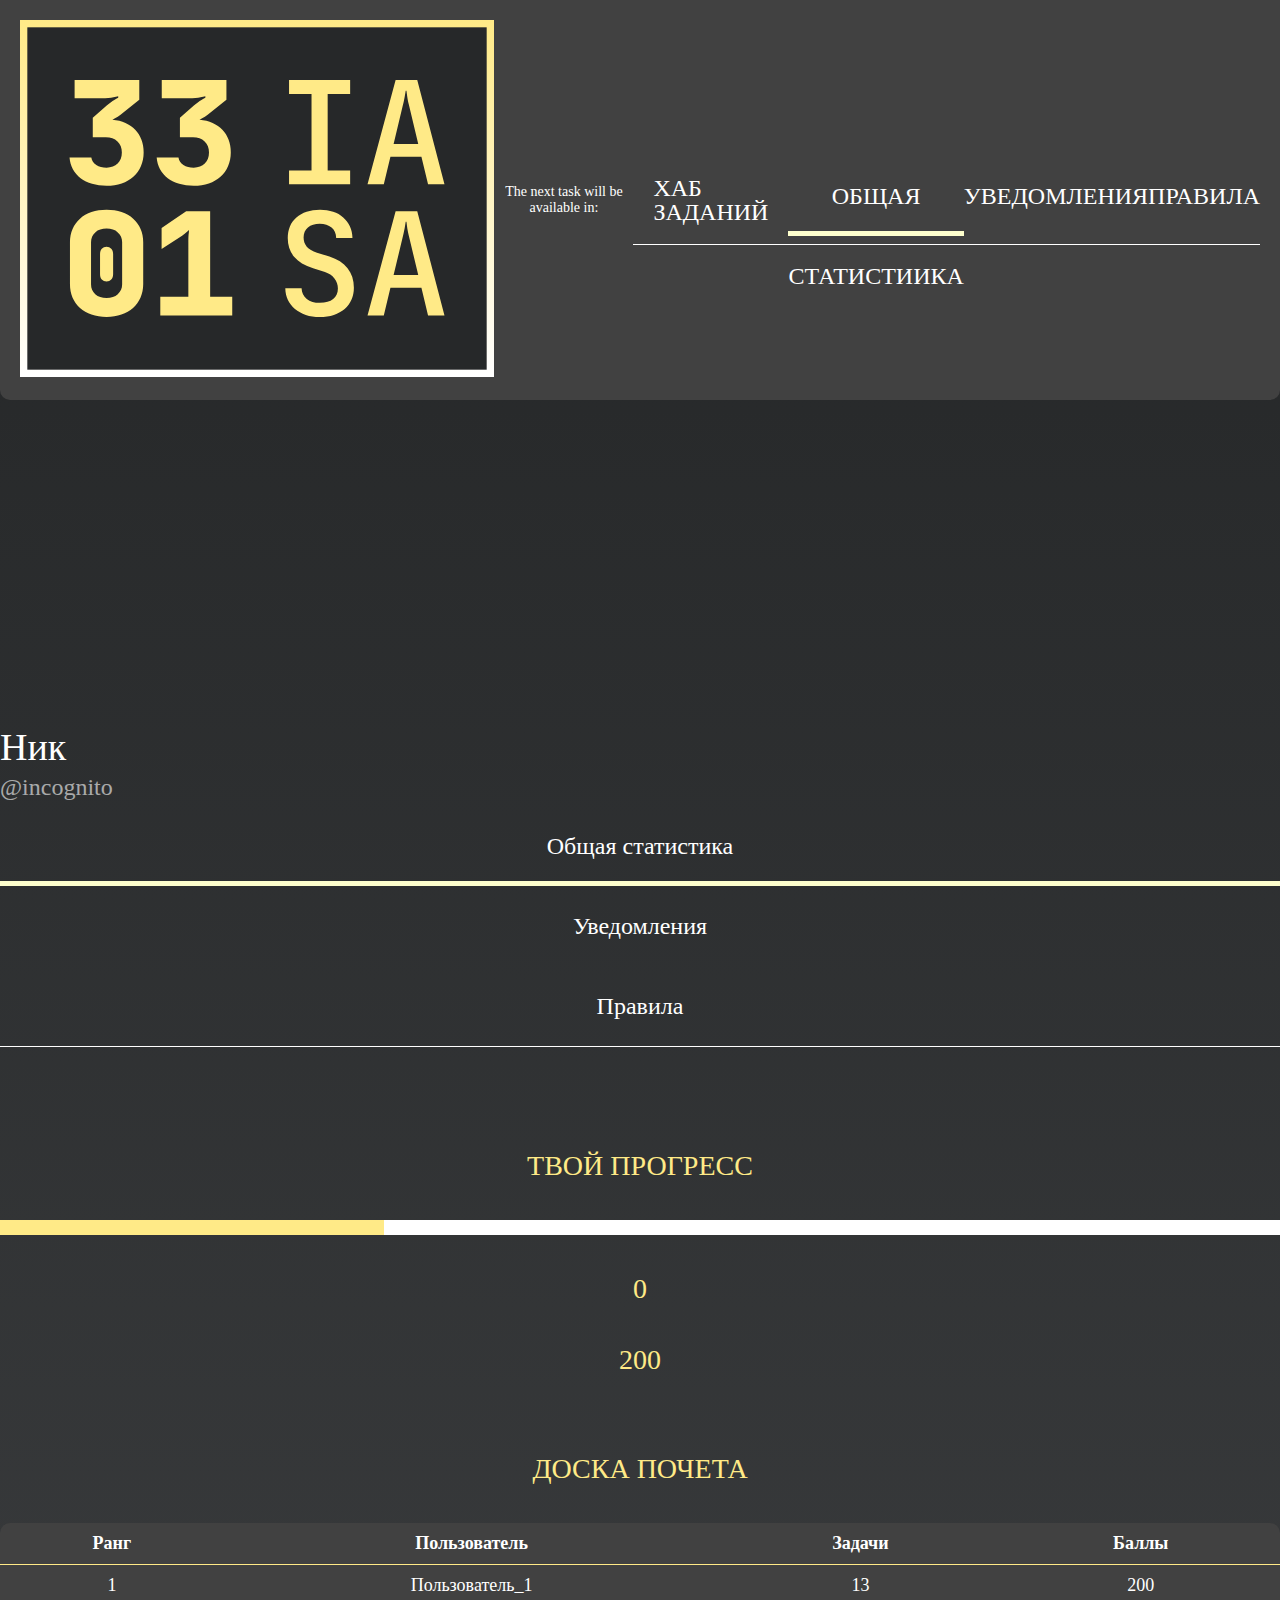
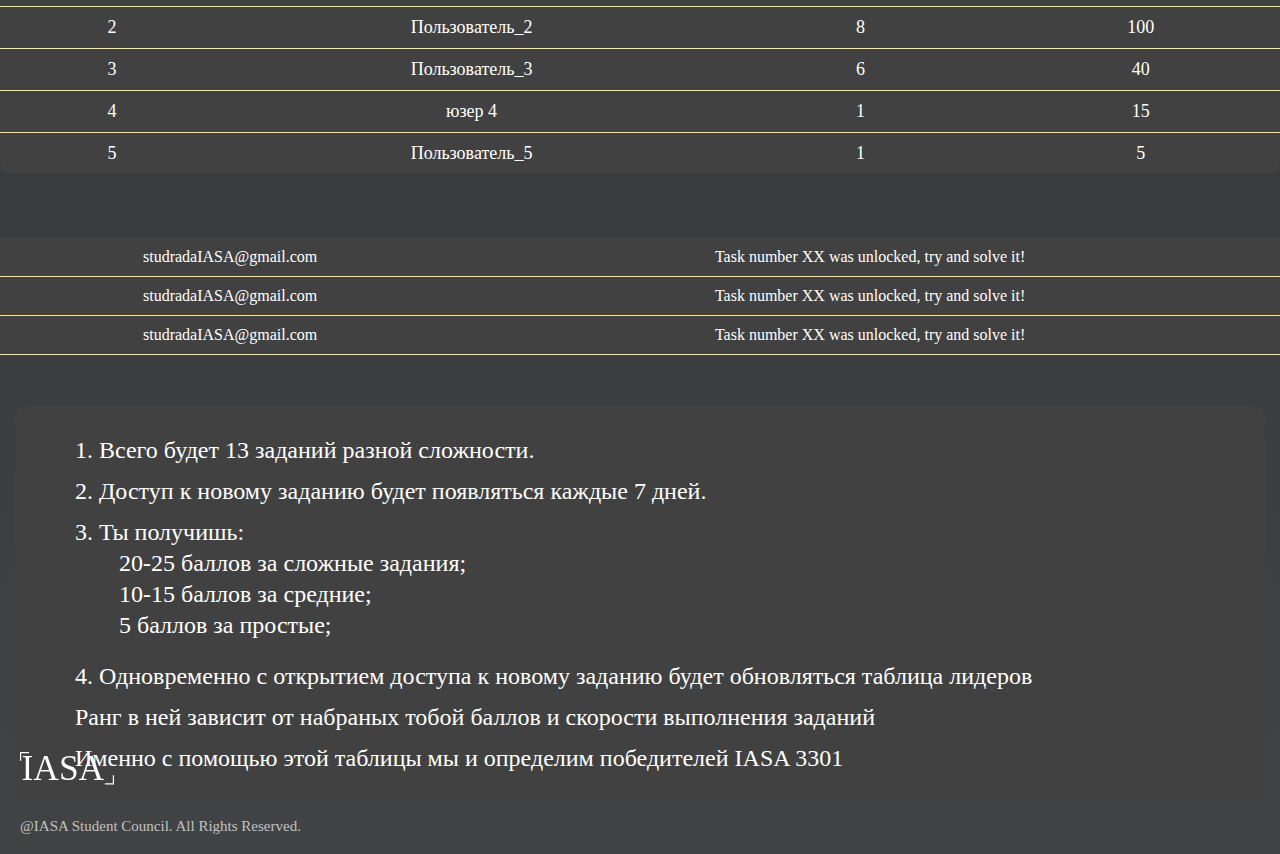
==== commit 8d7b1a91: "fix blocks and fonts" ====
--- a/cab.html
+++ b/cab.html
@@ -10,13 +10,13 @@
   <link rel="stylesheet" type="text/css" href="https://stackpath.bootstrapcdn.com/bootstrap/4.5.0/css/bootstrap-grid.min.css">
   <link rel="stylesheet" href="fonts/sfui.css">
   <link rel="stylesheet" type="text/css" href="style.css">
-  
+
 </head>
 
 <body>
   <header class="cab-header container-fluid">
     <div class="cab-header__inner container-md justify-content-between">
-      <div class="picture col-2">
+      <div class="picture col-1">
         <a href="./tasks.html">
           <img src="img/logo-horizontal.svg" alt="">
         </a>
@@ -25,7 +25,7 @@
         <span class="timer__title">The next task will be available in:</span>
         <span class="timer__time" id="timer__time"></span>
       </div>
-      <div class="menu col-2">
+      <div class="menu col-1">
         <!--<div class="menu__button d-lg-none" id="menu__button">
           <img src="img/hamburger.svg" alt="">
         </div>
@@ -118,29 +118,20 @@
                 <table id="notific-table" class="notific-table container-fluid">
                   <tr class="row">
                     <td class="col-2 col-md-1"><img src="img/circle.svg" alt=""></td>
-                    <td class="col-10 col-md-5">studradaIASA@gmail.com</td>
-                    <td class="col-12 col-md-6">Task number XX was unlocked, try and solve it!</td>
+                    <td class="col-10 col-md-4">studradaIASA@gmail.com</td>
+                    <td class="col-auto">Task number XX was unlocked, try and solve it!</td>
                   </tr>
                   <tr class="row">
                     <td class="col-2 col-md-1"><img src="img/circle.svg" alt=""></td>
-                    <td class="col-10 col-md-5">studradaIASA@gmail.com</td>
-                    <td class="col-12 col-md-6">Task number XX was unlocked, try and solve it!</td>
+                    <td class="col-10 col-md-4">studradaIASA@gmail.com</td>
+                    <td class="col-auto">Task number XX was unlocked, try and solve it!</td>
                   </tr>
                  <tr class="row">
                    <td class="col-2 col-md-1"><img src="img/circle.svg" alt=""></td>
-                   <td class="col-10 col-md-5">studradaIASA@gmail.com</td>
-                   <td class="col-12 col-md-6">Task number XX was unlocked, try and solve it!</td>
-                 </tr>
-                 <tr class="row">
-                   <td class="col-2 col-md-1"><img src="img/circle.svg" alt=""></td>
-                   <td class="col-10 col-md-5">studradaIASA@gmail.com</td>
-                   <td class="col-12 col-md-6">Task number XX was unlocked, try and solve it!</td>
-                 </tr>
-                 <tr class="row">
-                   <td class="col-2 col-md-1"><img src="img/circle.svg" alt=""></td>
-                   <td class="col-10 col-md-5">studradaIASA@gmail.com</td>
-                   <td class="col-12 col-md-6">Task number XX was unlocked, try and solve it!</td>
-                 </tr>
+                   <td class="col-10 col-md-4">studradaIASA@gmail.com</td>
+                   <td class="col-auto">Task number XX was unlocked, try and solve it!</td>
+                 </tr>
+                
                 </table>
               </div>
               <div class="d-none row justify-content-around cab-tab container-fluid" id="cab-tabs-3">
--- a/style.css
+++ b/style.css
@@ -7,42 +7,65 @@
   font-style: normal;
 }
 
+
+
 b {
   font-family: "SF UI Display Medium";
 }
 
 @media (min-width: 576px) {
   .cab-tab {
-    min-height: 50vh !important;
     border-radius: 0 0 15px 15px;
   }
 
-  .cab-main .cab-tab {
-    min-height: 70vh !important;
+
+
+  .task {
+
+    font-size: 64px;
   }
 }
 
 @media (min-width: 768px) {
   .users-table {
+    font-size: 14px !important;
+  }
+
+  .users-table td, .users-table th {
+    padding: 5px 10px !important;
+  }
+
+  .heading_holder {
     font-size: 24px !important;
   }
 
-  .users-table td, .users-table th {
-    padding: 15px 20px !important;
-  }
-
-  .heading_holder {
-    font-size: 32px !important;
-  }
-
   #tabs h1 {
-    font-size: 30px !important;
+    font-size: 20px !important;
   }
 
   #tabs {
-    font-size: 24px !important;
-  }
-
+    font-size: 14px !important;
+  }
+
+  .task {
+    height: 30vmin;
+    width: 30vmax;
+    font-size: 80px;
+  }
+}
+
+@media (min-height: 992px) {
+  .cab-tab {
+    border-radius: 0 0 15px 15px;
+  }
+
+  .cab-footer {
+    min-height: 10vh !important;
+  }
+
+  .task-block {
+    min-height: 78vh !important;
+  }
 }
 
 @media (min-width: 992px) {
@@ -58,7 +81,31 @@
     align-items: start !important;
   }
 
-}
+  .task-block {
+    min-height: 100vh !important;
+  }
+
+  .task-block:first-child, .task-block:last-child {
+    min-height: 88vh !important;
+  }
+
+  .task-body * {
+    max-width: 70%;
+  }
+
+  .users-table {
+    font-size: 18px !important;
+  }
+
+  .users-table td, .users-table th {
+    padding: 10px 15px !important;
+  }
+
+  .heading_holder {
+    font-size: 28px !important;
+  }
+}
+
 
 @media (min-width: 1200px) {
 
@@ -75,14 +122,17 @@
   width: 100%;
   display: flex;
   flex-direction: column;
-  justify-content: space-between;
+  position: relative;
   background-color: transparent;
   line-height: 1;
   background-image: linear-gradient(#232526, #414345);
 }
 
-a:hover, button:hover, a:focus, button:focus {
+a:hover, button:hover, a:focus, button:focus, a:active, button:hover {
   outline: none !important;
+  box-shadow: none !important;
+  text-decoration: none !important;
+  color: #fff;
 }
 
 
@@ -102,15 +152,12 @@
 .title {
   display: flex;
   flex-direction: column;
-  position: relative;
   height: 100vh;
   padding: 5%;
 }
 
 .title>a {
   display: block;
-  width: 10vh;
-  height: 10vh;
 }
 
 #pic-main {
@@ -124,25 +171,51 @@
 }
 
 #arrow {
-  width: 2vw;
-  height: 2vw;
-  position: absolute;
-  right: 2.5vw;
-  bottom: 2.5vw;
-  transition: all 1s ease;
+  width: auto;
+  height: 3vmax;
+  animation: arrow 2.5s ease-in-out 1s infinite;
+  transition: all .3s ease;
 }
 
 #arrow:hover {
-  transform: translateY(-60%);
-}
+  animation: none;
+}
+
+@keyframes arrow {
+  25% {
+  opacity: 1;
+  }
+  33% {
+  opacity: 1;
+  transform: translateY(2vh);
+  }
+  67% {
+  opacity: 1;
+  transform: translateY(2.2vh);
+  }
+  100% {
+  opacity: 0;
+  transform: translateY(2.4vh) scale3d(0.5, 0.5, 0.5);
+  }
+  }
 
 #arrow img {
   width: 100%;
   height: auto;
 }
 
+.pic {
+  width: 60px;
+  min-height: 100%;
+  text-align: center;
+  padding: 0;
+  display: inline-flex;
+  flex-direction: column;
+  justify-content: center;
+}
+
+
 #tabs {
-  min-height: 100vh;
   display: flex;
   flex-direction: column;
   align-items: center;
@@ -221,6 +294,7 @@
 
 .tabs-1 {
   flex-direction: row !important;
+  justify-content: space-between;
   width: 100%;
   min-height: 100vh;
   margin: 0;
@@ -249,8 +323,7 @@
 }
 
 .picture img {
-  width: auto;
-  height: 100%;
+  width: 100%;
 }
 
 .tabs-2 {
@@ -266,7 +339,7 @@
   margin: 0;
   background-color: #414141;
   align-items: center;
-  min-height: 100vh;
+  min-height: 88vh;
 }
 
 .tabs-container {
@@ -277,7 +350,7 @@
 
 #logo-v {
   width: 7vw;
-  margin-top: 4vh;
+  margin-bottom: 4vh;
 }
 
 .login {
@@ -304,6 +377,7 @@
   height: 40px;
   width: auto;
   margin-right: 15px;
+  filter: invert(100%) sepia(0%) saturate(7498%) hue-rotate(58deg) brightness(110%) contrast(101%);
 }
 
 .social {
@@ -320,7 +394,6 @@
 }
 
 .cab-header {
-  height: 12vh;
   display: flex;
   flex-direction: column;
   align-items: stretch;
@@ -385,7 +458,16 @@
 
 .cab-footer {
   color: #C2C2C2;
-  padding: 15px 20px;
+  padding: 20px;
+  display: flex;
+  flex-direction: column;
+  justify-content: center;
+  position: absolute;
+  bottom: 0;
+}
+
+.cab-footer > div {
+  padding: 0;
 }
 
 img[src="img/logo-SC.svg"] {
@@ -394,12 +476,15 @@
 
 .cab-footer .social-block {
   flex-direction: column;
-  padding: 0;
-}
-
-.cab-footer .row {
-  justify-content: start;
-}
+  justify-content: space-between;
+  padding: 0;
+}
+
+.cab-footer .social-block p {
+  padding-top: 10px;
+  margin: 0;
+}
+
 
 
 
@@ -412,9 +497,7 @@
 }
 
 .cab-main {
-  min-height: 60vh;
-  height: 100%;
-  padding: 30px 0;
+  padding-top: 30px;
 }
 
 .cab-profile {
@@ -433,6 +516,13 @@
   height: 30vmin;
   background-image: url("img/profile-background.svg");
   background-size: cover;
+  padding: 1px;
+}
+
+.cab-profile .img-holder img {
+  width: 100%;
+  height: auto;
+
 }
 
 .cab-profile #name-holder {
@@ -441,8 +531,14 @@
 }
 
 #tag-holder {
+  padding-bottom: 5px;
   font: 24px "SF UI Display Medium";
   color: rgba(255, 255, 255, .6);
+}
+
+.cab-profile #link-holder {
+  font: 20px "SF UI Display Medium";
+  color: #FFEA87 !important;
 }
 
 #triggers {
@@ -503,6 +599,11 @@
   cursor: pointer;
 }
 
+.cab-trigger {
+  transition: all .2s ease;
+  user-select: none;
+}
+
 .cab-trigger:hover {
   border-bottom: 3px solid #FEFFE4;
 }
@@ -528,8 +629,10 @@
   display: flex;
   flex-direction: column;
   margin: 0;
-  padding: 4.5% 6% 5.5% 6%;
-
+  padding-top: 5%;
+
+
+  font-size: 12px;
 }
 
 .cab-tabs-holder {
@@ -549,16 +652,16 @@
 }
 
 .cab-tab h1.heading_holder {
-  font: 24px "JetBrains Mono";
+  font: 18px "JetBrains Mono";
   color: #FFEA87;
   text-align: center;
-  margin: 15px auto;
+  margin: 3% auto;
 }
 
 .users-table {
   width: 100%;
   color: #fff;
-  font: 16px "SF UI Display Medium";
+  font: 12px "SF UI Display Medium";
   font-weight: normal;
   border-radius: 10px;
   background: #414141;
@@ -566,24 +669,25 @@
 }
 
 .users-table tr {
+
+  text-align: center;
+}
+
+
+
+.users-table td, .users-table th {
+  padding: 2px 5px;
   border-bottom: 1px solid #FFEA87;
-  text-align: center;
-}
-
-
-
-.users-table td, .users-table th {
-  padding: 5px 10px;
-}
-
-.users-table tr:last-child {
+}
+
+.users-table tr:last-child td{
   border: none;
 }
 
 .notific-table {
   width: 100%;
   color: #fff;
-  font: 20px "SF UI Display Medium";
+  font: 16px "SF UI Display Medium";
   border-collapse: collapse;
 }
 
@@ -601,8 +705,15 @@
 }
 
 .notific-table td {
-  padding: 15px 20px;
-
+  padding: 10px 0;
+}
+
+.notific-table td:last-child {
+  margin: 0 10px;
+}
+
+.notific-table tr:last-child td {
+  border: none;
 }
 
 #cab-tabs-3 {
@@ -614,6 +725,8 @@
   padding: 20px 60px 30px 60px;
   background: #414141;
   font: 24px "SF UI Display Light";
+  font-weight: 300;
+  line-height: 31px;
 }
 
 .rules-block p {
@@ -634,22 +747,24 @@
 
 .personal_cab {
   border: double 1px transparent;
-  display: inline-flex;
-  border-radius: 23px;
+  display: flex;
+  border-radius: calc( (12vh - 40px)/2);
 
   background-image: linear-gradient(#5C5C5C, #5C5C5C), radial-gradient(circle at top left, #FFEA87 ,#FFF);
   background-origin: border-box;
   background-clip: content-box, border-box;
   justify-self: flex-end;
-}
+  min-width: calc( (12vh - 40px));
+  max-height: 100%;
+}
+
 
 .personal_cab a{
   text-decoration: underline transparent;
-
 }
 
 .personal_cab *{
-  display: inline-flex;
+  display: inline-block;
 }
 
 .personal_cab .row {
@@ -658,11 +773,15 @@
 
 .avatar-holder {
   padding: 0;
-
+  width: calc(12vh - 42px);
+  height: 100%;
+  border-radius: 100%;
+  overflow: hidden;
 }
 
 .text-holder {
   padding: 0;
+  width: calc(100% - 3*(12vh - 40px)/2);
 }
 
 .profile-link .row:last-child {
@@ -671,21 +790,19 @@
 }
 
 .personal_cab p{
-  display: flex;
+  display: inline;
   width: 100%;
   text-align: center;
   text-decoration: none;
   color: #FFF;
   font-size: 16px;
   margin: auto  0;
-  margin-right: 22.5px;
-  margin-left: 10px;
 
 }
 
 .avatar{
-  width: 100%;
-  height: auto;
+  width: auto;
+  height: 100%;
 }
 
 
@@ -694,34 +811,61 @@
   font-style: normal;
   font-weight: normal;
   font-size: 35px;
-  /* or 35px */
-  margin-top: 40px;
-  text-align: center;
-
+  margin-top: 100px;
+  text-align: center;
+  margin-bottom: 3vh;
   color: #FEFFCD;
 }
 
+.task-block__header div {
+  display: flex;
+  justify-content: center;
+}
+
+.task-block__inner {
+  margin-top: 5vh;
+  flex-direction: row;
+  justify-content: center;
+}
+
+.task-block__header {
+  margin-bottom: 5vh;
+}
+
+.task-block {
+  min-height: 76vh;
+  display: flex;
+  flex-direction: column;
+  justify-content: center;
+}
+
+
+
 .task_lvl{
-  margin-top: 40px;
-  margin-left: auto;
   color: #FEFFCD;
   max-width: 100%;
 }
 
-.task {
-  width: 30vmin;
-  height: 30vmin;
-  background-color: #76797C;
-  border-radius: 10px;
-  border: none;
+.task-holder {
   font-family: SF UI Display, serif;
   font-style: normal;
   font-weight: normal;
-  font-size: 80px;
+  color: #FFFFFF;
+  display: flex;
+  justify-content: center;
+
+}
+
+.task {
+  width: 45vmin;
+  height: 43vmin;
+  border-radius: 10px;
+  border: none;
+  background-color: #76797C;
   line-height: 100%;
-  margin: 0 40px;
-  margin-top: 30px;
-  color: #FFFFFF;
+  font-size: 150px;
+  margin: 0 auto;
+  font-family: sans-serif;
 }
 
 .task-container {
@@ -765,44 +909,45 @@
   color: #FFFFFF;
 }
 
-.modal {
-  position: fixed;
-  top: 50%;
-  left: 50%;
-  transform: translate(-50%, -50%) scale(0);
+.task-widget {
+  min-height: 50vh;
+  min-height: 75vh;
+  width: 80vw;
+  margin: auto;
   transition: 200ms ease-in-out;
   border: 0px solid;
   border-radius: 10px;
   z-index: 10;
   color: #FFF;
   background: linear-gradient(180deg, #232526 0%, #414345 92.19%);
-  width: 945px;
   max-width: 80%;
-}
-
-.modal.active {
-  transform: translate(-50%, -50%) scale(1);
-}
-
-.modal-header {
-  padding: 10px 15px;
+  font-size: 24px;
+  display: flex;
+  flex-direction: column;
+  justify-content: space-between;
+}
+
+.task-widget p {
+  text-align: center;
+}
+
+.task-header {
+  padding: 1em;
   display: flex;
   justify-content: space-between;
   align-items: center;
   text-align: center;
-  margin-bottom: 50px;
-}
-
-.modal-header .modal-title {
-  margin-top: 5px;
-  margin-left: 5px;
-  font-family: SF UI Display, serif;
+  border-bottom: 1px solid #FEFFCD;
+}
+
+.task-header .task-title {
+  font-family: "SF UI Display", serif;
   font-style: normal;
   font-weight: normal;
-  font-size: 40px;
-}
-
-.modal-header .close-button {
+  font-size: 1.5em;
+}
+
+.task-header .close-button {
   cursor: pointer;
   border: none;
   outline: none;
@@ -812,189 +957,63 @@
   font-weight: bold;
 }
 
-.modal-body {
+.task-body {
+  display: flex;
+  flex-direction: column;
+  align-items: center;
   justify-content: center;
   padding: 10px 15px;
-}
-
-.task1{
-  margin-left: 10%;
-  margin-bottom: 50px;
-}
-
-.task2{
-  margin-left: 36%;
-  margin-bottom: 50px;
-  width: 250px;
-}
-
-.task2txt{
-  margin-left: 22%;
-  margin-bottom: 50px;
-  width: 699px;
-  height: 79px;
-
-
-  font-family: JetBrains Mono, serif;
-  font-style: normal;
-  font-weight: normal;
-  font-size: 18px;
-  line-height: 22px;
-  display: flex;
+  font: 1.2em;
+}
+
+.task-image {
+  height: 40vh;
+  width: auto;
+  margin-bottom: 30px;
+}
+
+.task-body .task-text {
+  font-size: 1em;
+  line-height: 1.5;
+}
+
+code.task-text {
+  color: #fff;
+  
+}
+
+.task-body .task-text-secondary {
+  font-size: 0.6em;
+  line-height: 1.5;
+}
+
+
+
+.task-form {
+  display: flex;
+  flex-direction: column;
+  justify-content: center;
   align-items: center;
-  text-align: center;
-
-  color: #FFFFFF;
-}
-
-.task3{
-  width: 657px;
-  height: 319px;
-  margin-left: 15%;
-  margin-bottom: 20px;
-}
-
-.task4img{
-  margin-left: 11.5%;
-  margin-bottom: 30px;
-}
-
-.task9img{
-  width: 354px;
-  height: 360px;
-  margin-left: 31%;
-  margin-bottom: 30px;
-}
-
-.task4{
-  margin-left: 11%;
-  margin-bottom: 10px;
-  color: #FFEA87;
-
-
-  font-family: JetBrains Mono, monospace;
-  font-style: normal;
-  font-weight: normal;
-  font-size: 28px;
-  display: flex;
-  align-items: center;
-}
-
-.task6img{
-  margin-bottom: 40px;
-  margin-left: 32%;
-}
-
-.task7{
-  font-family: "SF UI Display", serif;
-  font-weight: lighter;
-  font-size: 36px;
-  text-align: center;
-  margin-bottom: 60px;
-}
-.task8{
-  font-family: JetBrains Mono,monospace;
-  font-style: normal;
-  font-weight: normal;
-  font-size: 12px;
-  margin-bottom: 40px;
-
-  text-align: center;
-
-  color: #FFFFFF;
-}
-
-.task8head{
-  font-family: SF UI Display, serif;
-  font-style: normal;
-  font-weight: normal;
-  font-size: 24px;
-  text-align: center;
-  margin-bottom: 40px;
-
-  color: #FFFFFF;
-
-}
-
-.task11head{
-  font-family: SF UI Display,serif;
-  font-style: normal;
-  font-weight: normal;
-  font-size: 24px;
-  /* identical to box height */
-  text-align: center;
-  margin-bottom: 70px;
-  color: #FFFFFF;
-}
-
-.task11{
-  font-family: SF UI Display;
-  font-style: normal;
-  font-weight: normal;
-  font-size: 24px;
-  line-height: 29px;
-  margin-left: 10%;
-  text-indent: 15px;
-  margin-bottom: 50px;
-  color: #FFFFFF;
-}
-
-.task11 a{
-  color: #FEFFCD;;
-}
-
-.task12{
-  font-family: JetBrains Mono, monospace;
-  font-style: normal;
-  font-weight: normal;
-  font-size: 18px;
-  line-height: 22px;
-
-  color: #FFFFFF;
-  width: 821px;
-}
-
-.task13txt{
-  margin-left: 11%;
-  margin-bottom: 50px;
-  width: 699px;
-  height: 79px;
-
-
-  font-family: JetBrains Mono, serif;
-  font-style: normal;
-  font-weight: normal;
-  font-size: 18px;
-  line-height: 22px;
-  text-align: center;
-
-  color: #FFFFFF;
-}
-
-.task12hint{
-  font-family: SF UI Display;
-  font-style: normal;
-  font-weight: normal;
-  font-size: 30px;
-  line-height: 36px;
-  text-align: center;
-  margin-top: 30px;
-  margin-bottom: 30px;
-  color: #FFFFFF;
-
-}
-
-.answer p{
-  margin-left: 15%;
-  margin-bottom: 30px;
-  font-size: 36px}
-
-.answer input{
-  width: 480px;
+  padding: 10px 15px;
+}
+
+.answer {
+  width: 1;
+}
+
+.answer p {
+  margin-left: 15px;
+  margin-bottom: 1em;
+  font-size: 1.25em;
+}
+
+input.answer {
+  width: 80%;
+  max-width: 480px;
   height: 51px;
   color: #FFF;
-  font-size: 32px;
-  margin-left: 10px;
+  font-size: 1.2em;
+  margin: auto;
   border: double 1px transparent;
   border-radius: 10px;
   background-image: linear-gradient(#5C5C5C, #5C5C5C), radial-gradient(circle at top left, #FFEA87 ,#FFF);
@@ -1002,20 +1021,20 @@
   background-clip: content-box, border-box;
 }
 
-.submit{
-  width: 182px;
-  height: 51px;
+.task-form .submit {
+  line-height: 48px;
   align-content: center;
-  margin-left: 40%;
+  padding: 0 10px;
+
   margin-bottom: 20px;
   color: #FFF;
   font-family: "SF UI Display", serif;
-  font-size: 30px;
+  font-size: 1.2em;
   background: #76797C;
   border: 1px solid #FFFFFF;
-  box-sizing: border-box;
   border-radius: 25px;
 }
+
 #overlay {
   position: fixed;
   opacity: 0;
@@ -1056,6 +1075,7 @@
   color: #FEFFCD;
 }
 
+
 #carousel {
   display: flex;
   flex-direction: column-reverse;
@@ -1123,6 +1143,7 @@
   display: flex;
   justify-content: space-between;
   align-items: center;
+  height: calc(12vh - 80px);
 }
 a.site-logo {
   font-size: 26px;
@@ -1156,25 +1177,27 @@
   padding: 0;
   background-color: transparent;
   cursor: pointer;
-  height: 39px;
+  height: 100%;
+  width: calc(12vh - 40px);
   display: none;
+
 }
 .nav-toggler span,
 .nav-toggler span:before,
 .nav-toggler span:after {
-  width: 28px;
-  height: 3px;
+  width: 100%;
+  height: 6px;
   background-color: #fff;
   display: block;
   transition: .3s;
 }
 .nav-toggler span:before {
   content: '';
-  transform: translateY(-9px);
+  transform: translateY(calc((-12vh + 60px + 100%)/2));
 }
 .nav-toggler span:after {
   content: '';
-  transform: translateY(6px);
+  transform: translateY(calc((12vh - 60px - 300%)/2));
 }
 .nav-toggler.toggler-open span {
   background-color: transparent;
@@ -1183,7 +1206,7 @@
   transform: translateY(0px) rotate(45deg);
 }
 .nav-toggler.toggler-open span:after {
-  transform: translateY(-3px) rotate(-45deg);
+  transform: translateY(-100%) rotate(-45deg);
 }
 
 @media screen and (max-width: 992px) {
@@ -1195,7 +1218,7 @@
     display: block;
   }
   .site-navbar {
-    min-height: 60px;
+    height: calc(12vh - 40px);
     display: flex;
     justify-content: end;
   }
@@ -1208,7 +1231,7 @@
       flex-direction: column;
       align-items: center;
       border-top: 1px solid #444;
-      background-color: rgba(0,0,0,.75);
+      background-color: rgba(0,0,0,.9);
       max-height: 0;
       overflow: hidden;
       transition: .3s;
@@ -1233,3 +1256,46 @@
   /* navbar css for mobile end */
 }
 /* mobile breakpoint end */
+
+/* big buttons, no circle */
+.flickity-prev-next-button {
+  width: 10vmin;
+  height: 10vmin;
+  background: transparent;
+}
+/* arrow color */
+.flickity-prev-next-button .arrow {
+  fill: white;
+}
+.flickity-prev-next-button.no-svg {
+  color: white;
+}
+.flickity-prev-next-button:hover {
+  background: transparent;
+}
+/* hide disabled button */
+.flickity-prev-next-button:disabled {
+  display: none;
+}
+
+.flickity-page-dots {
+  bottom: 0px;
+}
+
+/* white circles */
+.flickity-page-dots .dot {
+  width: 12px;
+  height: 12px;
+  opacity: 1;
+  background: transparent;
+  border: 2px solid white;
+}
+
+/* fill-in selected dot */
+.flickity-page-dots .dot.is-selected {
+  background: white;
+}
+
+.main-carousel {
+  padding: 0;
+}
